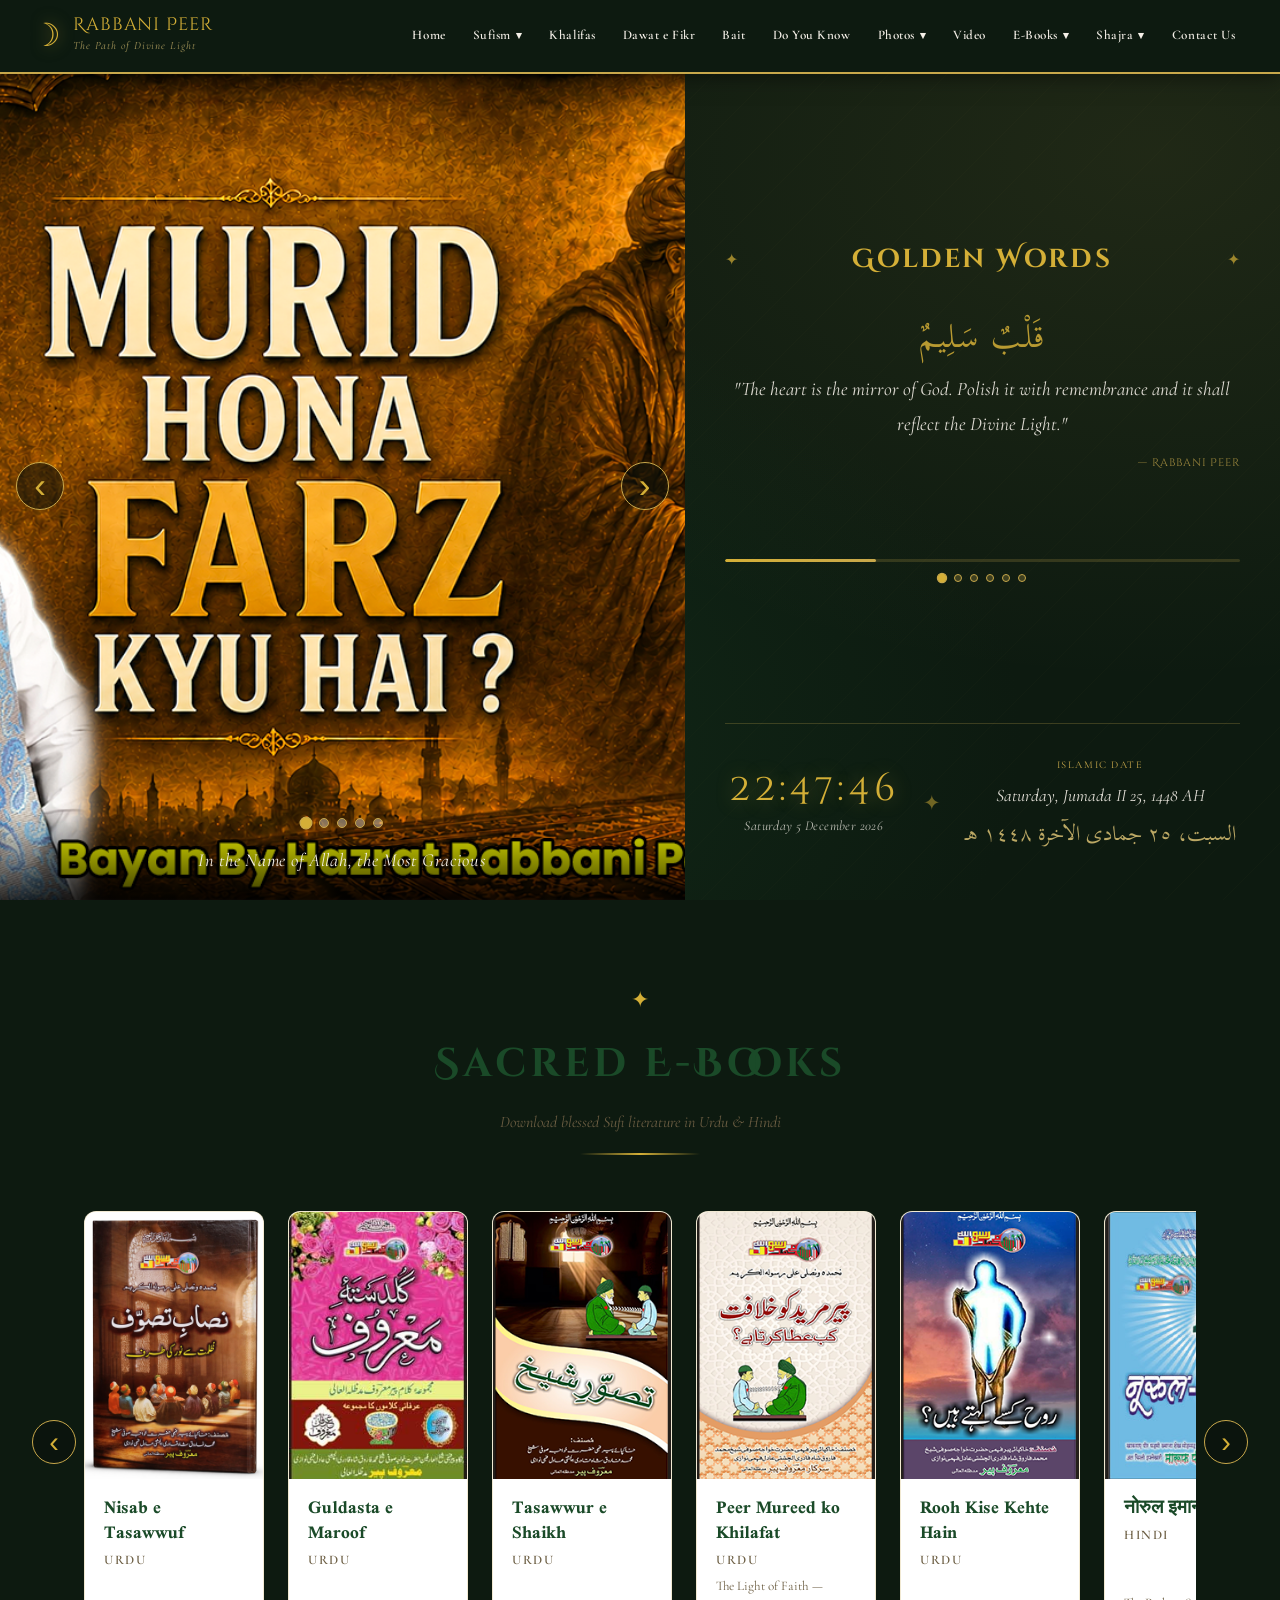
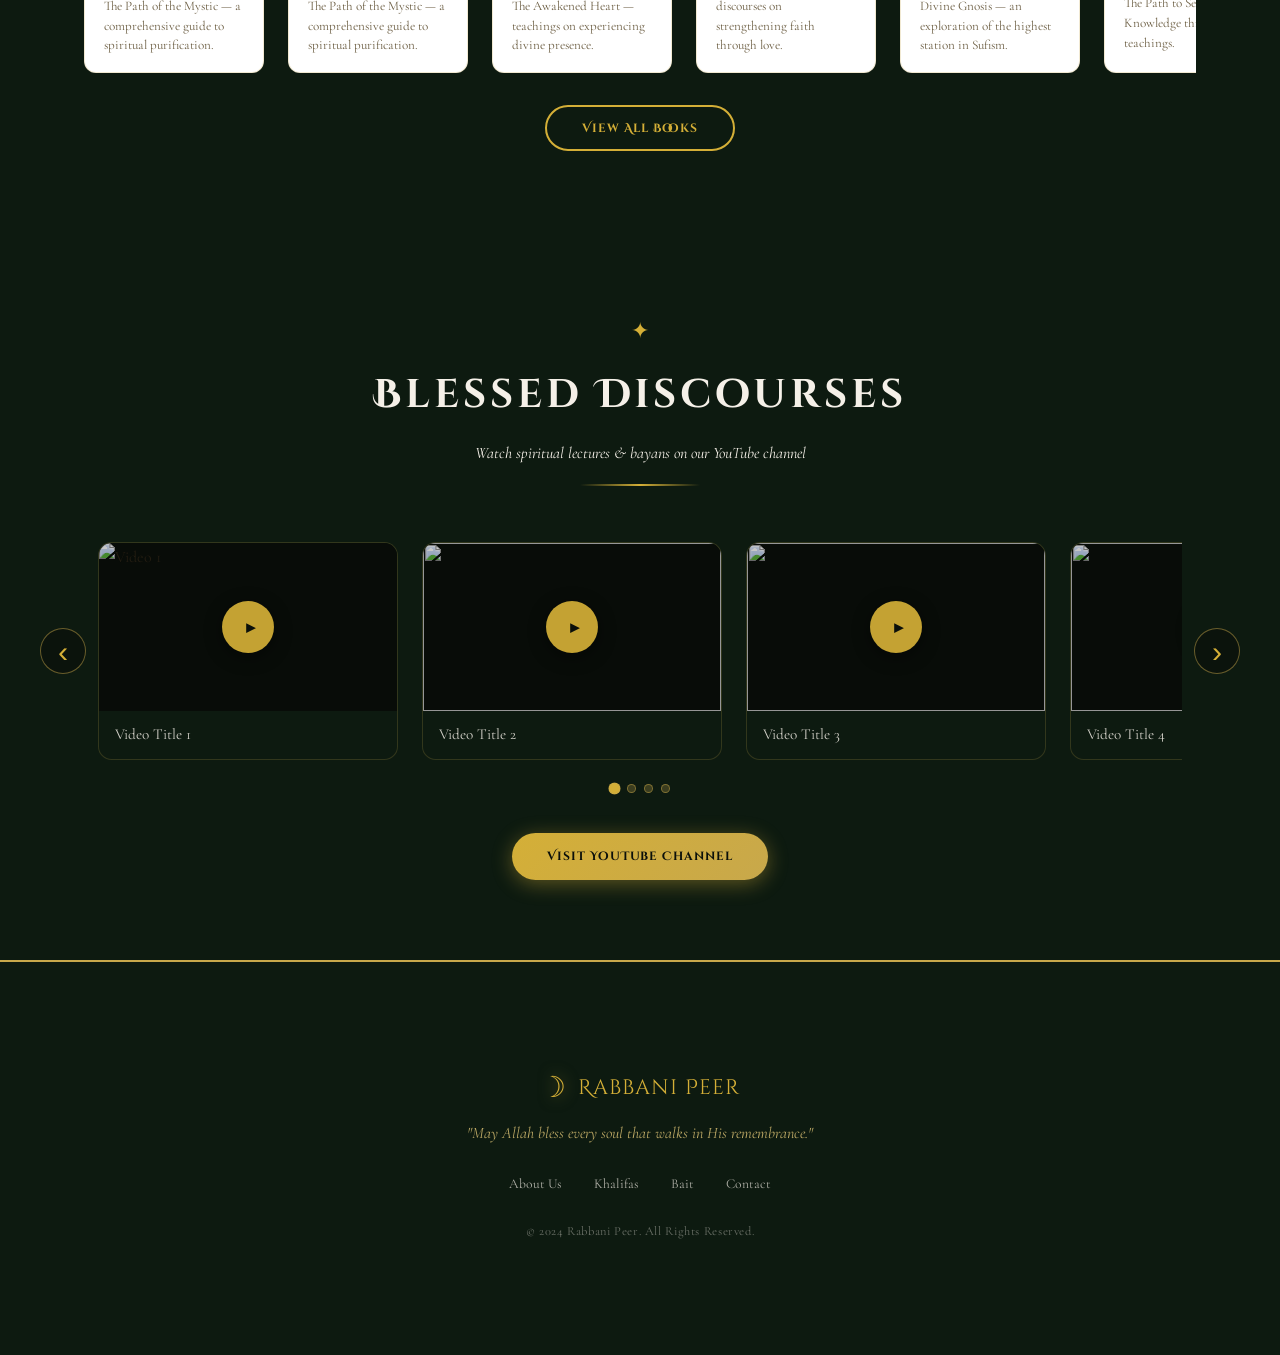
==== index.html @ dcf4b78a "Initial commit" ====
<!DOCTYPE html>
<html lang="en" dir="ltr">
<head>
  <meta charset="UTF-8" />
  <meta name="viewport" content="width=device-width, initial-scale=1.0" />
  <meta name="description" content="Rabbani Peer – A sacred digital space dedicated to Sufism, spiritual wisdom, and the teachings of Islamic mysticism." />
  <meta name="keywords" content="Sufism, Rabbani Peer, Tasawwuf, Islamic mysticism, Sufi, spiritual, Qadariya, Chistiya" />
  <meta property="og:title" content="Rabbani Peer – The Path of Divine Light" />
  <meta property="og:description" content="Discover the teachings of Sufism, Tasawwuf, and spiritual wisdom." />
  <title>Rabbani Peer – The Path of Divine Light</title>
  <link rel="preconnect" href="https://fonts.googleapis.com" />
  <link href="https://fonts.googleapis.com/css2?family=Cinzel+Decorative:wght@400;700&family=Scheherazade+New:wght@400;600;700&family=Cormorant+Garamond:ital,wght@0,300;0,400;0,600;1,300;1,400&display=swap" rel="stylesheet" />
  <link rel="stylesheet" href="style.css" />
</head>
<body>

<!-- ===== HEADER ===== -->
<header id="site-header">
  <div class="header-inner">
    <div class="logo-wrap">
      <div class="logo-emblem">☽</div>
      <div class="logo-text">
        <span class="logo-title">Rabbani Peer</span>
        <span class="logo-sub">The Path of Divine Light</span>
      </div>
    </div>
    <button class="hamburger" id="hamburger" aria-label="Toggle menu">
      <span></span><span></span><span></span>
    </button>
    <nav id="main-nav">
      <ul class="nav-list">
        <li><a href="#" class="nav-link" onclick="showPage('home')">Home</a></li>
        <li class="has-sub">
          
          <a href="#" class="nav-link" onclick="return false;">Sufism <span class="arrow">▾</span></a>
          <ul class="sub-menu">
            <li><a href="#" onclick="showPage('about-us')">About Us</a></li>
            <li><a href="#" onclick="showPage('tasawwuf')">Tasawwuf</a></li>
            <li><a href="#" onclick="showPage('golden-words')">Golden Words</a></li>
          </ul>
        </li>

        <li><a href="#" class="nav-link" onclick="showPage('khalifas')">Khalifas</a></li>
        <li><a href="#" class="nav-link" onclick="showPage('dawat-e-fikr')">Dawat e Fikr</a></li>
        <li><a href="#" class="nav-link" onclick="showPage('bait')">Bait</a></li>
        <li><a href="#" class="nav-link" onclick="showPage('do-you-know')">Do You Know</a></li>

        <li class="has-sub">
          <a href="#" class="nav-link" onclick="return false;">Photos <span class="arrow">▾</span></a>
          <ul class="sub-menu">
            <li><a href="#" onclick="showPage('photos-fehmi')">Fehmi Peer</a></li>
            <li><a href="#" onclick="showPage('photos-maroof')">Maroof Peer</a></li>
            <li><a href="#" onclick="showPage('photos-rabbani')">Rabbani Peer</a></li>
          </ul>
        </li>

        <li><a href="#" class="nav-link" onclick="showPage('video')">Video</a></li>

        <li class="has-sub">
          <a href="#" class="nav-link" onclick="return false;">E-Books <span class="arrow">▾</span></a>
          <ul class="sub-menu">
            <li><a href="#" onclick="showPage('ebooks-urdu')">Urdu</a></li>
            <li><a href="#" onclick="showPage('ebooks-hindi')">Hindi</a></li>
          </ul>
        </li>

        <li class="has-sub">
          <a href="#" class="nav-link" onclick="return false;">Shajra <span class="arrow">▾</span></a>
          <ul class="sub-menu">
            <li><a href="#" onclick="showPage('shajra-qadariya')">Qadariya</a></li>
            <li><a href="#" onclick="showPage('shajra-chistiya')">Chistiya</a></li>
          </ul>
        </li>

        <li><a href="#" class="nav-link" onclick="showPage('contact')">Contact Us</a></li>
      </ul>
    </nav>
  </div>
</header>

<!-- ===== PAGES CONTAINER ===== -->
<main id="pages-wrap">

  <!-- ═══════════════════════════════════════
       HOME – REDESIGNED LANDING PAGE
  ═══════════════════════════════════════ -->
  <section id="page-home" class="page active">

    <!-- ── SECTION 1 : IMAGE CAROUSEL  +  GOLDEN WORDS + CLOCK ── -->
    <div class="home-hero-section">

      <!-- LEFT : Image Carousel -->
      <div class="hero-carousel-wrap">
        <div class="hero-carousel" id="heroCarousel">

        <div class="hc-slide active">
          <div class="hc-img-ph" style="background-image: url('murid-banna.png');">
            <div class="hc-caption">In the Name of Allah, the Most Gracious</div>
          </div>
        </div>

          <div class="hc-slide">
          <div class="hc-img-ph" style="background-image: url('slide2.jpg');">
            <div class="hc-caption">The Path of Tasawwuf Illuminated</div>
          </div>
        </div>

        <div class="hc-slide">
          <div class="hc-img-ph" style="background-image: url('slide3.jpg');">
            <div class="hc-caption">Where the Hearts Find Peace</div>
          </div>
        </div>

        <div class="hc-slide">
          <div class="hc-img-ph" style="background-image: url('slide4.jpg');">
            <div class="hc-caption">Remembrance — The Nourishment of the Soul</div>
          </div>
        </div>

        <div class="hc-slide">
          <div class="hc-img-ph" style="background-image: url('slide5.jpg');">
            <div class="hc-caption">Carrying the Light of the Silsila</div>
          </div>
        </div>
        </div><!-- /hero-carousel -->

        <!-- Arrows -->
        <button class="hc-arrow hc-prev" onclick="moveCarousel('heroCarousel',-1)" aria-label="Previous">&#8249;</button>
        <button class="hc-arrow hc-next" onclick="moveCarousel('heroCarousel',1)"  aria-label="Next">&#8250;</button>

        <!-- Dots -->
        <div class="hc-dots" id="heroDots">
          <span class="hc-dot active" onclick="goCarousel('heroCarousel',0)"></span>
          <span class="hc-dot" onclick="goCarousel('heroCarousel',1)"></span>
          <span class="hc-dot" onclick="goCarousel('heroCarousel',2)"></span>
          <span class="hc-dot" onclick="goCarousel('heroCarousel',3)"></span>
          <span class="hc-dot" onclick="goCarousel('heroCarousel',4)"></span>
        </div>
      </div><!-- /hero-carousel-wrap -->

      <!-- RIGHT : Golden Words + Clock -->
      <div class="hero-right-panel">

        <!-- Golden Words Rotator -->
        <div class="golden-words-panel">
          <div class="gw-header">
            <span class="gw-star">✦</span>
            <h2 class="gw-title">Golden Words</h2>
            <span class="gw-star">✦</span>
          </div>
          <div class="gw-rotator" id="gwRotator">
            <div class="gw-quote active">
              <p class="gw-arabic">قَلْبٌ سَلِيمٌ</p>
              <p class="gw-text">"The heart is the mirror of God. Polish it with remembrance and it shall reflect the Divine Light."</p>
              <span class="gw-attr">— Rabbani Peer</span>
            </div>
            <div class="gw-quote">
              <p class="gw-arabic">مَنْ عَرَفَ نَفْسَهُ</p>
              <p class="gw-text">"Whoever knows himself truly, knows his Lord. The journey within is the greatest journey of all."</p>
              <span class="gw-attr">— Sufi Wisdom</span>
            </div>
            <div class="gw-quote">
              <p class="gw-arabic">اَللهُ نُورُ السَّمٰوَاتِ</p>
              <p class="gw-text">"Die before you die — and discover that there was never any death. The soul is eternal in its beloved."</p>
              <span class="gw-attr">— Tasawwuf Teaching</span>
            </div>
            <div class="gw-quote">
              <p class="gw-arabic">ذِكْرُ اللهِ</p>
              <p class="gw-text">"Dhikr is not merely the movement of the tongue. It is the trembling of the heart in divine awe."</p>
              <span class="gw-attr">— Rabbani Peer</span>
            </div>
            <div class="gw-quote">
              <p class="gw-arabic">اَلْمَحَبَّةُ</p>
              <p class="gw-text">"Love is the foundation of Sufism. When love enters the heart, nothing remains but the Beloved."</p>
              <span class="gw-attr">— Sufi Wisdom</span>
            </div>
            <div class="gw-quote">
              <p class="gw-arabic">صِدْقُ الطَّرِيق</p>
              <p class="gw-text">"Walk the path with sincerity, for sincerity is the lamp that lights every step of the spiritual journey."</p>
              <span class="gw-attr">— Khalifa Teaching</span>
            </div>
          </div>
          <!-- Progress bar -->
          <div class="gw-progress-bar"><div class="gw-progress-fill" id="gwProgressFill"></div></div>
          <!-- Navigation dots -->
          <div class="gw-dots" id="gwDots">
            <span class="gw-dot active"></span>
            <span class="gw-dot"></span>
            <span class="gw-dot"></span>
            <span class="gw-dot"></span>
            <span class="gw-dot"></span>
            <span class="gw-dot"></span>
          </div>
        </div><!-- /golden-words-panel -->

        <!-- Real-Time Clock -->
        <div class="home-clock-panel">
          <div class="clock-english">
            <div class="clock-time" id="clockTime">00:00:00</div>
            <div class="clock-date" id="clockDateEn">—</div>
          </div>
          <div class="clock-divider">✦</div>
          <div class="clock-islamic">
            <div class="clock-hijri-label">Islamic Date</div>
            <div class="clock-hijri" id="clockHijri">—</div>
            <div class="clock-hijri-ar" id="clockHijriAr">—</div>
          </div>
        </div>

      </div><!-- /hero-right-panel -->
    </div><!-- /home-hero-section -->

    <!-- ── SECTION 2 : BOOKS CAROUSEL ── -->
    <div class="home-section books-section">
      <div class="home-section-header">
        <div class="hs-ornament">✦</div>
        <h2 class="hs-title">Sacred E-Books</h2>
        <p class="hs-sub">Download blessed Sufi literature in Urdu &amp; Hindi</p>
      </div>
      <div class="book-carousel-wrap">
        <button class="bc-arrow bc-prev" onclick="shiftBooks(-1)" aria-label="Previous books">&#8249;</button>
        <div class="book-track-outer">
          <div class="book-track" id="bookTrack">

            <!-- Book 1 -->

            <div class="book-card">
  <div class="book-cover">
    <img src="font.jpg" alt="Nisab e Tasawwuf" style="width:100%; height:100%; object-fit:cover; display:block;">
  </div>
  <div class="book-info">
    <h4>Nisab e Tasawwuf</h4>
    <p class="bc-lang">Urdu</p>
    <p>The Path of the Mystic — a comprehensive guide to spiritual purification.</p>
    
  </div>
</div>

      <!-- Guldasta e maroof -->

 <div class="book-card">
  <div class="book-cover">
    <img src="guldastaemaroof.jpg" alt="Nisab e Tasawwuf" style="width:100%; height:100%; object-fit:cover; display:block;">
  </div>
  <div class="book-info">
    <h4>Guldasta e Maroof</h4>
    <p class="bc-lang">Urdu</p>
    <p>The Path of the Mystic — a comprehensive guide to spiritual purification.</p>
    
  </div>
</div>

          <!-- Book 2 -->

            <div class="book-card">
  <div class="book-cover">
    <img src="Tasawwure Shaikh.png" alt="دلِ آگاہ" style="width:100%; height:100%; object-fit:cover; display:block;">
  </div>
  <div class="book-info">
    <h4>Tasawwur e Shaikh</h4>
    <p class="bc-lang">Urdu</p>
    <p>The Awakened Heart — teachings on experiencing divine presence.</p>
    
              </div>
            </div>

           <!-- Book 3 -->

            <div class="book-card">
  <div class="book-cover">
    <img src="Peer Mureed ko khilafat.png" alt="نورِ ایمان" style="width:100%; height:100%; object-fit:cover; display:block;">
  </div>
  <div class="book-info">
    <h4>Peer Mureed ko Khilafat</h4>
    <p class="bc-lang">Urdu</p>
    <p>The Light of Faith — discourses on strengthening faith through love.</p>
    
              </div>
            </div>

           <!-- Book 4 -->

            <div class="book-card">
  <div class="book-cover">
    <img src="Rooh Kise Kehte hain.png" alt="معرفتِ الٰہی" style="width:100%; height:100%; object-fit:cover; display:block;">
  </div>
  <div class="book-info">
    <h4>Rooh Kise Kehte Hain</h4>
    <p class="bc-lang">Urdu</p>
    <p>Divine Gnosis — an exploration of the highest station in Sufism.</p>
    
              </div>
            </div>

           <!-- Book 5 -->

            <div class="book-card">
  <div class="book-cover">
    <img src="hindi_noorul_imaan.jpg" alt="आत्मज्ञान की राह" style="width:100%; height:100%; object-fit:cover; display:block;">
  </div>
  <div class="book-info">
    <h4>नोरुल इमान</h4>
    <p class="bc-lang">Hindi</p>
    <p>The Path to Self-Knowledge through Sufi teachings.</p>
    
              </div>
            </div>

           <!-- Book 6 -->

            <div class="book-card">
  <div class="book-cover">
    <img src="hindi_lo_ujale_laut_aaye.jpg" alt="दिव्य प्रेम का सागर" style="width:100%; height:100%; object-fit:cover; display:block;">
  </div>
  <div class="book-info">
    <h4>लो उजले लौट आए</h4>
    <p class="bc-lang">Hindi</p>
    <p>Ocean of Divine Love — the mystical concept of love in Sufism.</p>
    
              </div>
            </div>

           <!-- Book 7 -->

            <div class="book-card">
  <div class="book-cover">
    <img src="enlightment_in_life.jpg" alt="रूहानी सफर" style="width:100%; height:100%; object-fit:cover; display:block;">
  </div>
  <div class="book-info">
    <h4>Enlightment in Life</h4>
    <p class="bc-lang">English</p>
    <p>The Spiritual Journey — a companion for the inward path.</p>
    
              </div>
            </div>



          </div><!-- /book-track -->
        </div><!-- /book-track-outer -->
        <button class="bc-arrow bc-next" onclick="shiftBooks(1)" aria-label="Next books">&#8250;</button>
      </div>
      <div style="text-align:center;margin-top:2rem;">
        <button onclick="showPage('ebooks-urdu')" class="btn-outline">View All Books</button>
      </div>
    </div><!-- /books-section -->

    <!-- ── SECTION 3 : VIDEO CAROUSEL ── -->
    <div class="home-section video-section">
      <div class="home-section-header">
        <div class="hs-ornament">✦</div>
        <h2 class="hs-title">Blessed Discourses</h2>
        <p class="hs-sub">Watch spiritual lectures &amp; bayans on our YouTube channel</p>
      </div>

      <div class="vc-outer">
        <button class="vc-arrow vc-prev" id="vcPrev" aria-label="Previous">&#8249;</button>

        <div class="vc-window" id="vcWindow">
          <div class="vc-track" id="vcTrack">

            <!-- CARD 1 — replace VIDEO_ID_1 with real YouTube video ID -->
            <div class="vc-card" onclick="openVidPopup('oT1vrvStLz0')">
              <div class="vc-thumb">
                <img src="https://img.youtube.com/vi/oT1vrvStLz0/hqdefault.jpg" alt="Video 1" />
                <div class="vc-play"><span>▶</span></div>
              </div>
              <div class="vc-info"><p>Video Title 1</p></div>
            </div>

            <!-- CARD 2 -->
            <div class="vc-card" onclick="openVidPopup('ydhbw_LNmts')">
              <div class="vc-thumb">
                <img src="https://img.youtube.com/vi/ydhbw_LNmts/hqdefault.jpg" alt="" />
                <div class="vc-play"><span>▶</span></div>
              </div>
              <div class="vc-info"><p>Video Title 2</p></div>
            </div>

            <!-- CARD 3 -->
            <div class="vc-card" onclick="openVidPopup('5qe4_L_Ngvw')">
              <div class="vc-thumb">
                <img src="https://img.youtube.com/vi/5qe4_L_Ngvw/hqdefault.jpg" alt="" />
                <div class="vc-play"><span>▶</span></div>
              </div>
              <div class="vc-info"><p>Video Title 3</p></div>
            </div>

            <!-- CARD 4 -->
            <div class="vc-card" onclick="openVidPopup('R2s_AxVr4K8')">
              <div class="vc-thumb">
                <img src="https://img.youtube.com/vi/R2s_AxVr4K8/hqdefault.jpg" alt="" />
                <div class="vc-play"><span>▶</span></div>
              </div>
              <div class="vc-info"><p>Video Title 4</p></div>
            </div>

            

          </div><!-- /vc-track -->
        </div><!-- /vc-window -->

        <button class="vc-arrow vc-next" id="vcNext" aria-label="Next">&#8250;</button>
      </div><!-- /vc-outer -->

      <!-- dots -->
      <div class="vc-dots" id="vcDots"></div>

      <!-- POPUP PLAYER -->
      <div class="vc-popup" id="vcPopup">
        <div class="vc-popup-box">
          <button class="vc-popup-close" id="vcClose">✕</button>
          <div class="vc-popup-frame">
            <iframe id="vcFrame" src="" frameborder="0"
              allow="accelerometer; autoplay; clipboard-write; encrypted-media; gyroscope; picture-in-picture"
              allowfullscreen></iframe>
          </div>
        </div>
      </div>

      <div style="text-align:center;margin-top:2.5rem;">
        <a href="https://www.youtube.com/@sufipeerrabbani" target="_blank" class="btn-primary">Visit YouTube Channel</a>
      </div>
    </div><!-- /video-section -->

  </section><!-- /page-home -->

  <!-- ABOUT US -->
  <section id="page-about-us" class="page">
    <div class="page-hero"><h2 class="page-hero-title">About Us</h2></div>
    <div class="split-layout container">
      <div class="split-img">
        <div class="img-placeholder">
          <div class="img-ph-inner">
            <span class="img-ph-icon">🌙</span>
            <p>Photo Placeholder</p>
          </div>
        </div>
      </div>
      <div class="split-text">
        <h3 class="section-title">Our Spiritual Journey</h3>
        <div class="ornament">✦ ✦ ✦</div>
        <p>Lorem ipsum dolor sit amet, consectetur adipiscing elit. Sed do eiusmod tempor incididunt ut labore et dolore magna aliqua. Ut enim ad minim veniam, quis nostrud exercitation ullamco laboris nisi ut aliquip ex ea commodo consequat.</p>
        <p>Duis aute irure dolor in reprehenderit in voluptate velit esse cillum dolore eu fugiat nulla pariatur. Excepteur sint occaecat cupidatat non proident, sunt in culpa qui officia deserunt mollit anim id est laborum.</p>
        <p>Sed ut perspiciatis unde omnis iste natus error sit voluptatem accusantium doloremque laudantium, totam rem aperiam, eaque ipsa quae ab illo inventore veritatis et quasi architecto beatae vitae dicta sunt explicabo.</p>
        <p>Nemo enim ipsam voluptatem quia voluptas sit aspernatur aut odit aut fugit, sed quia consequuntur magni dolores eos qui ratione voluptatem sequi nesciunt. Neque porro quisquam est, qui dolorem ipsum quia dolor sit amet.</p>
        <p>At vero eos et accusamus et iusto odio dignissimos ducimus qui blanditiis praesentium voluptatum deleniti atque corrupti quos dolores et quas molestias excepturi sint occaecati cupiditate non provident.</p>
        <p>Similique sunt in culpa qui officia deserunt mollitia animi, id est laborum et dolorum fuga. Et harum quidem rerum facilis est et expedita distinctio. Nam libero tempore, cum soluta nobis est eligendi optio cumque.</p>
        <p>Temporibus autem quibusdam et aut officiis debitis aut rerum necessitatibus saepe eveniet ut et voluptates repudiandae sint et molestiae non recusandae. Itaque earum rerum hic tenetur a sapiente delectus.</p>
      </div>
    </div>
  </section>

  <!-- TASAWWUF -->
  <section id="page-tasawwuf" class="page">
    <div class="page-hero"><h2 class="page-hero-title">Tasawwuf</h2></div>
    <div class="split-layout container">
      <div class="split-img">
        <div class="img-placeholder">
          <div class="img-ph-inner">
            <span class="img-ph-icon">☆</span>
            <p>Photo Placeholder</p>
          </div>
        </div>
      </div>
      <div class="split-text">
        <h3 class="section-title">The Inner Dimension of Islam</h3>
        <div class="ornament">✦ ✦ ✦</div>
        <p>Lorem ipsum dolor sit amet, consectetur adipiscing elit. Tasawwuf, also known as Islamic mysticism or Sufism, is the inner, mystical dimension of Islam. A practitioner of this tradition is generally known as a Sufi.</p>
        <p>Duis aute irure dolor in reprehenderit in voluptate velit esse cillum dolore eu fugiat nulla pariatur. Excepteur sint occaecat cupidatat non proident, sunt in culpa qui officia deserunt mollit anim id est laborum.</p>
        <p>Sed ut perspiciatis unde omnis iste natus error sit voluptatem accusantium doloremque laudantium, totam rem aperiam, eaque ipsa quae ab illo inventore veritatis et quasi architecto beatae vitae dicta sunt explicabo.</p>
        <p>Nemo enim ipsam voluptatem quia voluptas sit aspernatur aut odit aut fugit, sed quia consequuntur magni dolores eos qui ratione voluptatem sequi nesciunt.</p>
        <p>At vero eos et accusamus et iusto odio dignissimos ducimus qui blanditiis praesentium voluptatum deleniti atque corrupti quos dolores et quas molestias excepturi sint occaecati cupiditate non provident.</p>
        <p>Similique sunt in culpa qui officia deserunt mollitia animi, id est laborum et dolorum fuga. Et harum quidem rerum facilis est et expedita distinctio.</p>
      </div>
    </div>
  </section>

  <!-- GOLDEN WORDS -->
  <section id="page-golden-words" class="page">
    <div class="page-hero"><h2 class="page-hero-title">Golden Words</h2></div>
    <div class="split-layout container">
      <div class="split-img">
        <div class="img-placeholder">
          <div class="img-ph-inner">
            <span class="img-ph-icon">✦</span>
            <p>Photo Placeholder</p>
          </div>
        </div>
      </div>
      <div class="split-text">
        <h3 class="section-title">Timeless Wisdom of the Masters</h3>
        <div class="ornament">✦ ✦ ✦</div>
        <blockquote class="golden-quote">"The heart is the mirror of God. Polish it with remembrance."</blockquote>
        <p>Lorem ipsum dolor sit amet, consectetur adipiscing elit. Sed do eiusmod tempor incididunt ut labore et dolore magna aliqua. Ut enim ad minim veniam, quis nostrud exercitation ullamco laboris nisi ut aliquip.</p>
        <blockquote class="golden-quote">"Whoever knows himself knows his Lord."</blockquote>
        <p>Duis aute irure dolor in reprehenderit in voluptate velit esse cillum dolore eu fugiat nulla pariatur. Excepteur sint occaecat cupidatat non proident, sunt in culpa qui officia deserunt mollit anim id est laborum.</p>
        <blockquote class="golden-quote">"Die before you die, and find that there is no death."</blockquote>
        <p>Sed ut perspiciatis unde omnis iste natus error sit voluptatem accusantium doloremque laudantium, totam rem aperiam, eaque ipsa quae ab illo inventore veritatis et quasi architecto beatae vitae.</p>
        <p>Nemo enim ipsam voluptatem quia voluptas sit aspernatur aut odit aut fugit, sed quia consequuntur magni dolores eos qui ratione voluptatem sequi nesciunt. Neque porro quisquam est qui dolorem ipsum.</p>
      </div>
    </div>
  </section>

  <!-- KHALIFAS -->
  <section id="page-khalifas" class="page">
    <div class="page-hero"><h2 class="page-hero-title">Khalifas</h2></div>
    <div class="container">
      <p class="page-intro">The appointed successors (Khalifas) who carry the blessed light of the silsila, continuing the sacred chain of spiritual transmission.</p>

      <div class="khalifa-entry split-layout">
        <div class="split-img">
          <div class="img-placeholder"><div class="img-ph-inner"><span class="img-ph-icon">⚘</span><p>Khalifa Photo</p></div></div>
        </div>
        <div class="split-text">
          <div class="khalifa-number">1</div>
          <h3 class="khalifa-name">Sheikh Abdul Kareem</h3>
          <div class="ornament">✦ ✦ ✦</div>
          <p>Lorem ipsum dolor sit amet, consectetur adipiscing elit. Sed do eiusmod tempor incididunt ut labore et dolore magna aliqua. Ut enim ad minim veniam, quis nostrud exercitation ullamco laboris nisi ut aliquip ex ea commodo consequat duis aute irure dolor.</p>
          <p>Duis aute irure dolor in reprehenderit in voluptate velit esse cillum dolore eu fugiat nulla pariatur. Excepteur sint occaecat cupidatat non proident, sunt in culpa qui officia deserunt mollit anim id est laborum.</p>
        </div>
      </div>

      <div class="khalifa-entry split-layout">
        <div class="split-img">
          <div class="img-placeholder"><div class="img-ph-inner"><span class="img-ph-icon">⚘</span><p>Khalifa Photo</p></div></div>
        </div>
        <div class="split-text">
          <div class="khalifa-number">2</div>
          <h3 class="khalifa-name">Sheikh Muhammad Yusuf</h3>
          <div class="ornament">✦ ✦ ✦</div>
          <p>Lorem ipsum dolor sit amet, consectetur adipiscing elit. Sed do eiusmod tempor incididunt ut labore et dolore magna aliqua. Ut enim ad minim veniam, quis nostrud exercitation ullamco laboris nisi ut aliquip ex ea commodo consequat.</p>
          <p>Duis aute irure dolor in reprehenderit in voluptate velit esse cillum dolore eu fugiat nulla pariatur. Excepteur sint occaecat cupidatat non proident, sunt in culpa qui officia deserunt mollit anim id est laborum.</p>
        </div>
      </div>

      <div class="khalifa-entry split-layout">
        <div class="split-img">
          <div class="img-placeholder"><div class="img-ph-inner"><span class="img-ph-icon">⚘</span><p>Khalifa Photo</p></div></div>
        </div>
        <div class="split-text">
          <div class="khalifa-number">3</div>
          <h3 class="khalifa-name">Sheikh Hafiz Ibrahim</h3>
          <div class="ornament">✦ ✦ ✦</div>
          <p>Lorem ipsum dolor sit amet, consectetur adipiscing elit. Sed do eiusmod tempor incididunt ut labore et dolore magna aliqua. Ut enim ad minim veniam, quis nostrud exercitation ullamco laboris nisi ut aliquip ex ea commodo consequat.</p>
          <p>Duis aute irure dolor in reprehenderit in voluptate velit esse cillum dolore eu fugiat nulla pariatur. Excepteur sint occaecat cupidatat non proident.</p>
        </div>
      </div>
    </div>
  </section>

  <!-- DAWAT E FIKR -->
  <section id="page-dawat-e-fikr" class="page">
    <div class="page-hero"><h2 class="page-hero-title">Dawat e Fikr</h2></div>
    <div class="split-layout container">
      <div class="split-img">
        <div class="img-placeholder">
          <div class="img-ph-inner"><span class="img-ph-icon">🌿</span><p>Photo Placeholder</p></div>
        </div>
      </div>
      <div class="split-text">
        <h3 class="section-title">An Invitation to Contemplate</h3>
        <div class="ornament">✦ ✦ ✦</div>
        <p>Lorem ipsum dolor sit amet, consectetur adipiscing elit. Sed do eiusmod tempor incididunt ut labore et dolore magna aliqua. Ut enim ad minim veniam, quis nostrud exercitation ullamco laboris nisi ut aliquip ex ea commodo consequat.</p>
        <p>Duis aute irure dolor in reprehenderit in voluptate velit esse cillum dolore eu fugiat nulla pariatur. Excepteur sint occaecat cupidatat non proident, sunt in culpa qui officia deserunt mollit anim id est laborum.</p>
        <p>Sed ut perspiciatis unde omnis iste natus error sit voluptatem accusantium doloremque laudantium, totam rem aperiam, eaque ipsa quae ab illo inventore veritatis et quasi architecto beatae vitae dicta sunt explicabo.</p>
        <p>Nemo enim ipsam voluptatem quia voluptas sit aspernatur aut odit aut fugit, sed quia consequuntur magni dolores eos qui ratione voluptatem sequi nesciunt. Neque porro quisquam est, qui dolorem ipsum.</p>
        <p>At vero eos et accusamus et iusto odio dignissimos ducimus qui blanditiis praesentium voluptatum deleniti atque corrupti quos dolores et quas molestias excepturi sint occaecati cupiditate non provident.</p>
        <p>Similique sunt in culpa qui officia deserunt mollitia animi, id est laborum et dolorum fuga. Et harum quidem rerum facilis est et expedita distinctio. Nam libero tempore, cum soluta nobis est eligendi optio.</p>
      </div>
    </div>
  </section>

  <!-- BAIT -->
  <section id="page-bait" class="page">
    <div class="page-hero"><h2 class="page-hero-title">Bait</h2></div>
    <div class="container bait-container">
      <div class="bait-image-wrap">
        <div class="img-placeholder bait-img">
          <div class="img-ph-inner">
            <span class="img-ph-icon">🤲</span>
            <p>Bait Ceremony Image</p>
          </div>
        </div>
      </div>
      <div class="bait-cta-row">
        <a href="#" class="btn-primary bait-btn">Request for Bait</a>
        <a href="#" class="btn-outline bait-btn">Contact Sheikh</a>
        <a href="#" class="btn-gold bait-btn">Learn About Bait</a>
      </div>
      <div class="bait-text">
        <h3 class="section-title" style="text-align:center;">The Sacred Pledge</h3>
        <div class="ornament" style="text-align:center;">✦ ✦ ✦</div>
        <p>Lorem ipsum dolor sit amet, consectetur adipiscing elit. Sed do eiusmod tempor incididunt ut labore et dolore magna aliqua. Ut enim ad minim veniam, quis nostrud exercitation ullamco laboris nisi ut aliquip ex ea commodo consequat duis aute irure dolor in reprehenderit.</p>
        <p>Duis aute irure dolor in reprehenderit in voluptate velit esse cillum dolore eu fugiat nulla pariatur. Excepteur sint occaecat cupidatat non proident, sunt in culpa qui officia deserunt mollit anim id est laborum sed ut perspiciatis.</p>
        <p>Sed ut perspiciatis unde omnis iste natus error sit voluptatem accusantium doloremque laudantium, totam rem aperiam, eaque ipsa quae ab illo inventore veritatis et quasi architecto beatae vitae dicta sunt explicabo nemo.</p>
      </div>
    </div>
  </section>

  <!-- DO YOU KNOW -->
  <section id="page-do-you-know" class="page">
    <div class="page-hero"><h2 class="page-hero-title">Do You Know</h2></div>
    <div class="split-layout container">
      <div class="split-img">
        <div class="img-placeholder">
          <div class="img-ph-inner"><span class="img-ph-icon">❓</span><p>Photo Placeholder</p></div>
        </div>
      </div>
      <div class="split-text">
        <h3 class="section-title">Spiritual Q &amp; A</h3>
        <div class="ornament">✦ ✦ ✦</div>
        <div class="faq-list">
          <div class="faq-item">
            <button class="faq-q" onclick="toggleFaq(this)">
              <span>What is Tasawwuf and why is it important?</span>
              <span class="faq-arrow">▾</span>
            </button>
            <div class="faq-a">
              <p>Lorem ipsum dolor sit amet, consectetur adipiscing elit. Sed do eiusmod tempor incididunt ut labore et dolore magna aliqua. Ut enim ad minim veniam, quis nostrud exercitation ullamco laboris nisi ut aliquip ex ea commodo consequat.</p>
            </div>
          </div>
          <div class="faq-item">
            <button class="faq-q" onclick="toggleFaq(this)">
              <span>What is the meaning of Bait in Sufism?</span>
              <span class="faq-arrow">▾</span>
            </button>
            <div class="faq-a">
              <p>Duis aute irure dolor in reprehenderit in voluptate velit esse cillum dolore eu fugiat nulla pariatur. Excepteur sint occaecat cupidatat non proident, sunt in culpa qui officia deserunt mollit anim id est laborum.</p>
            </div>
          </div>
          <div class="faq-item">
            <button class="faq-q" onclick="toggleFaq(this)">
              <span>Who are the Khalifas and what is their role?</span>
              <span class="faq-arrow">▾</span>
            </button>
            <div class="faq-a">
              <p>Sed ut perspiciatis unde omnis iste natus error sit voluptatem accusantium doloremque laudantium, totam rem aperiam, eaque ipsa quae ab illo inventore veritatis et quasi architecto beatae vitae.</p>
            </div>
          </div>
          <div class="faq-item">
            <button class="faq-q" onclick="toggleFaq(this)">
              <span>What is the difference between Qadariya and Chistiya?</span>
              <span class="faq-arrow">▾</span>
            </button>
            <div class="faq-a">
              <p>Nemo enim ipsam voluptatem quia voluptas sit aspernatur aut odit aut fugit, sed quia consequuntur magni dolores eos qui ratione voluptatem sequi nesciunt. Neque porro quisquam est, qui dolorem ipsum.</p>
            </div>
          </div>
          <div class="faq-item">
            <button class="faq-q" onclick="toggleFaq(this)">
              <span>How does one begin the journey of Sufism?</span>
              <span class="faq-arrow">▾</span>
            </button>
            <div class="faq-a">
              <p>At vero eos et accusamus et iusto odio dignissimos ducimus qui blanditiis praesentium voluptatum deleniti atque corrupti quos dolores et quas molestias excepturi sint occaecati cupiditate non provident.</p>
            </div>
          </div>
          <div class="faq-item">
            <button class="faq-q" onclick="toggleFaq(this)">
              <span>What is Dhikr and how is it practiced?</span>
              <span class="faq-arrow">▾</span>
            </button>
            <div class="faq-a">
              <p>Similique sunt in culpa qui officia deserunt mollitia animi, id est laborum et dolorum fuga. Et harum quidem rerum facilis est et expedita distinctio. Nam libero tempore, cum soluta nobis est eligendi optio.</p>
            </div>
          </div>
        </div>
      </div>
    </div>
  </section>

  <!-- PHOTOS - FEHMI -->
  <section id="page-photos-fehmi" class="page">
    <div class="page-hero"><h2 class="page-hero-title">Fehmi Peer</h2></div>
    <div class="container">
      <p class="page-intro">A blessed collection of photographs of Hazrat Fehmi Peer.</p>
      <div class="photo-gallery">
        <div class="gallery-item"><div class="gallery-ph"><span>🌙</span></div></div>
        <div class="gallery-item"><div class="gallery-ph"><span>🌙</span></div></div>
        <div class="gallery-item"><div class="gallery-ph"><span>🌙</span></div></div>
        <div class="gallery-item"><div class="gallery-ph"><span>🌙</span></div></div>
        <div class="gallery-item"><div class="gallery-ph"><span>🌙</span></div></div>
        <div class="gallery-item"><div class="gallery-ph"><span>🌙</span></div></div>
        <div class="gallery-item"><div class="gallery-ph"><span>🌙</span></div></div>
        <div class="gallery-item"><div class="gallery-ph"><span>🌙</span></div></div>
        <div class="gallery-item"><div class="gallery-ph"><span>🌙</span></div></div>
      </div>
    </div>
  </section>

  <!-- PHOTOS - MAROOF -->
  <section id="page-photos-maroof" class="page">
    <div class="page-hero"><h2 class="page-hero-title">Maroof Peer</h2></div>
    <div class="container">
      <p class="page-intro">A blessed collection of photographs of Hazrat Maroof Peer.</p>
      <div class="photo-gallery">
        <div class="gallery-item"><div class="gallery-ph"><span>☆</span></div></div>
        <div class="gallery-item"><div class="gallery-ph"><span>☆</span></div></div>
        <div class="gallery-item"><div class="gallery-ph"><span>☆</span></div></div>
        <div class="gallery-item"><div class="gallery-ph"><span>☆</span></div></div>
        <div class="gallery-item"><div class="gallery-ph"><span>☆</span></div></div>
        <div class="gallery-item"><div class="gallery-ph"><span>☆</span></div></div>
        <div class="gallery-item"><div class="gallery-ph"><span>☆</span></div></div>
        <div class="gallery-item"><div class="gallery-ph"><span>☆</span></div></div>
        <div class="gallery-item"><div class="gallery-ph"><span>☆</span></div></div>
      </div>
    </div>
  </section>

  <!-- PHOTOS - RABBANI -->
  <section id="page-photos-rabbani" class="page">
    <div class="page-hero"><h2 class="page-hero-title">Rabbani Peer</h2></div>
    <div class="container">
      <p class="page-intro">A blessed collection of photographs of Hazrat Rabbani Peer.</p>
      <div class="photo-gallery">
        <div class="gallery-item"><div class="gallery-ph"><span>✦</span></div></div>
        <div class="gallery-item"><div class="gallery-ph"><span>✦</span></div></div>
        <div class="gallery-item"><div class="gallery-ph"><span>✦</span></div></div>
        <div class="gallery-item"><div class="gallery-ph"><span>✦</span></div></div>
        <div class="gallery-item"><div class="gallery-ph"><span>✦</span></div></div>
        <div class="gallery-item"><div class="gallery-ph"><span>✦</span></div></div>
        <div class="gallery-item"><div class="gallery-ph"><span>✦</span></div></div>
        <div class="gallery-item"><div class="gallery-ph"><span>✦</span></div></div>
        <div class="gallery-item"><div class="gallery-ph"><span>✦</span></div></div>
      </div>
    </div>
  </section>

  <!-- VIDEO -->
  <section id="page-video" class="page">
    <div class="page-hero"><h2 class="page-hero-title">Video</h2></div>
    <div class="container">
      <p class="page-intro">Watch the blessed lectures, bayans, and spiritual discourses of Rabbani Peer on YouTube.</p>
      <div class="video-grid">
        <div class="video-card">
          <div class="video-thumb">
            <div class="yt-placeholder"><span class="yt-icon">▶</span></div>
          </div>
          <div class="video-info">
            <h4>Bayan – The Essence of Love in Sufism</h4>
            <p>A profound discourse on divine love and its role in the spiritual path.</p>
            <a href="https://www.youtube.com/@RabbaniPeer" target="_blank" class="btn-sm">Watch on YouTube</a>
          </div>
        </div>
        <div class="video-card">
          <div class="video-thumb">
            <div class="yt-placeholder"><span class="yt-icon">▶</span></div>
          </div>
          <div class="video-info">
            <h4>Silsila – The Chain of Spiritual Succession</h4>
            <p>Understanding the lineage of the blessed Sufi order.</p>
            <a href="https://www.youtube.com/@RabbaniPeer" target="_blank" class="btn-sm">Watch on YouTube</a>
          </div>
        </div>
        <div class="video-card">
          <div class="video-thumb">
            <div class="yt-placeholder"><span class="yt-icon">▶</span></div>
          </div>
          <div class="video-info">
            <h4>Dhikr – The Practice of Remembrance</h4>
            <p>How to purify the heart through constant remembrance of Allah.</p>
            <a href="https://www.youtube.com/@RabbaniPeer" target="_blank" class="btn-sm">Watch on YouTube</a>
          </div>
        </div>
        <div class="video-card">
          <div class="video-thumb">
            <div class="yt-placeholder"><span class="yt-icon">▶</span></div>
          </div>
          <div class="video-info">
            <h4>Muraqaba – Sufi Meditation Explained</h4>
            <p>An introduction to the spiritual practice of deep contemplation.</p>
            <a href="https://www.youtube.com/@RabbaniPeer" target="_blank" class="btn-sm">Watch on YouTube</a>
          </div>
        </div>
        <div class="video-card">
          <div class="video-thumb">
            <div class="yt-placeholder"><span class="yt-icon">▶</span></div>
          </div>
          <div class="video-info">
            <h4>Fana – Annihilation of the Self</h4>
            <p>The mystical concept of dissolving the ego in divine love.</p>
            <a href="https://www.youtube.com/@RabbaniPeer" target="_blank" class="btn-sm">Watch on YouTube</a>
          </div>
        </div>
        <div class="video-card">
          <div class="video-thumb">
            <div class="yt-placeholder"><span class="yt-icon">▶</span></div>
          </div>
          <div class="video-info">
            <h4>Tawbah – The Door of Repentance</h4>
            <p>Returning to Allah with sincerity and a purified heart.</p>
            <a href="https://www.youtube.com/@RabbaniPeer" target="_blank" class="btn-sm">Watch on YouTube</a>
          </div>
        </div>
      </div>
      <div style="text-align:center;margin-top:2.5rem;">
        <a href="https://www.youtube.com/@RabbaniPeer" target="_blank" class="btn-primary">Visit Our YouTube Channel</a>
      </div>
    </div>
  </section>

  <!-- EBOOKS URDU -->
  <section id="page-ebooks-urdu" class="page">
    <div class="page-hero"><h2 class="page-hero-title">E-Books – Urdu</h2></div>
    <div class="container">
      <p class="page-intro">Download our collection of blessed Sufi literature in Urdu.</p>
      <div class="ebook-list">
        <div class="ebook-item">
          <div class="ebook-cover"><div class="ebook-ph">📖</div></div>
          <div class="ebook-info">
            <h4>راہِ سلوک</h4>
            <p class="ebook-sub">Rah-e-Sulook – The Path of the Mystic</p>
            <p class="ebook-desc">A comprehensive guide to the Sufi path, covering the stages of spiritual purification and ascension.</p>
            <a href="#" class="btn-download">⬇ Download PDF</a>
          </div>
        </div>
        <div class="ebook-item">
          <div class="ebook-cover"><div class="ebook-ph">📖</div></div>
          <div class="ebook-info">
            <h4>دلِ آگاہ</h4>
            <p class="ebook-sub">Dil-e-Agah – The Awakened Heart</p>
            <p class="ebook-desc">Teachings on awakening the inner consciousness and experiencing the divine presence in everyday life.</p>
            <a href="#" class="btn-download">⬇ Download PDF</a>
          </div>
        </div>
        <div class="ebook-item">
          <div class="ebook-cover"><div class="ebook-ph">📖</div></div>
          <div class="ebook-info">
            <h4>نورِ ایمان</h4>
            <p class="ebook-sub">Noor-e-Iman – The Light of Faith</p>
            <p class="ebook-desc">Spiritual discourses on strengthening faith through love, contemplation, and righteous conduct.</p>
            <a href="#" class="btn-download">⬇ Download PDF</a>
          </div>
        </div>
        <div class="ebook-item">
          <div class="ebook-cover"><div class="ebook-ph">📖</div></div>
          <div class="ebook-info">
            <h4>معرفتِ الٰہی</h4>
            <p class="ebook-sub">Marifat-e-Ilahi – Divine Gnosis</p>
            <p class="ebook-desc">An exploration of the highest station in Sufism — knowing Allah through the purified heart.</p>
            <a href="#" class="btn-download">⬇ Download PDF</a>
          </div>
        </div>
      </div>
    </div>
  </section>

  <!-- EBOOKS HINDI -->
  <section id="page-ebooks-hindi" class="page">
    <div class="page-hero"><h2 class="page-hero-title">E-Books – Hindi</h2></div>
    <div class="container">
      <p class="page-intro">Download our collection of blessed Sufi literature in Hindi.</p>
      <div class="ebook-list">
        <div class="ebook-item">
          <div class="ebook-cover"><div class="ebook-ph">📚</div></div>
          <div class="ebook-info">
            <h4>आत्मज्ञान की राह</h4>
            <p class="ebook-sub">Aatmagyan ki Raah – The Path to Self-Knowledge</p>
            <p class="ebook-desc">A guide to understanding the self through Sufi teachings and Islamic mysticism.</p>
            <a href="#" class="btn-download">⬇ Download PDF</a>
          </div>
        </div>
        <div class="ebook-item">
          <div class="ebook-cover"><div class="ebook-ph">📚</div></div>
          <div class="ebook-info">
            <h4>दिव्य प्रेम का सागर</h4>
            <p class="ebook-sub">Divya Prem ka Sagar – Ocean of Divine Love</p>
            <p class="ebook-desc">Exploring the mystical concept of love in Sufism and how it transforms the human heart.</p>
            <a href="#" class="btn-download">⬇ Download PDF</a>
          </div>
        </div>
        <div class="ebook-item">
          <div class="ebook-cover"><div class="ebook-ph">📚</div></div>
          <div class="ebook-info">
            <h4>रूहानी सफर</h4>
            <p class="ebook-sub">Roohani Safar – The Spiritual Journey</p>
            <p class="ebook-desc">A step-by-step companion for those embarking on the inward journey toward divine proximity.</p>
            <a href="#" class="btn-download">⬇ Download PDF</a>
          </div>
        </div>
      </div>
    </div>
  </section>

  <!-- SHAJRA QADARIYA -->
  <section id="page-shajra-qadariya" class="page">
    <div class="page-hero"><h2 class="page-hero-title">Shajra – Qadariya</h2></div>
    <div class="split-layout container">
      <div class="split-img">
        <div class="img-placeholder">
          <div class="img-ph-inner"><span class="img-ph-icon">🌳</span><p>Shajra Image</p></div>
        </div>
      </div>
      <div class="split-text">
        <h3 class="section-title">The Qadariya Silsila</h3>
        <div class="ornament">✦ ✦ ✦</div>
        <p>The Qadariyya is one of the oldest and most widespread Sufi orders, tracing its origin back to the great Sheikh Abdul Qadir Gilani (may Allah sanctify his secret), the Sultan of Awliya.</p>
        <p>Lorem ipsum dolor sit amet, consectetur adipiscing elit. Sed do eiusmod tempor incididunt ut labore et dolore magna aliqua. Ut enim ad minim veniam, quis nostrud exercitation ullamco laboris nisi ut aliquip ex ea commodo consequat.</p>
        <p>Duis aute irure dolor in reprehenderit in voluptate velit esse cillum dolore eu fugiat nulla pariatur. Excepteur sint occaecat cupidatat non proident, sunt in culpa qui officia deserunt mollit anim id est laborum.</p>
        <p>Sed ut perspiciatis unde omnis iste natus error sit voluptatem accusantium doloremque laudantium, totam rem aperiam, eaque ipsa quae ab illo inventore veritatis et quasi architecto beatae vitae dicta sunt explicabo.</p>
        <p>Nemo enim ipsam voluptatem quia voluptas sit aspernatur aut odit aut fugit, sed quia consequuntur magni dolores eos qui ratione voluptatem sequi nesciunt. Neque porro quisquam est qui dolorem ipsum.</p>
      </div>
    </div>
  </section>

  <!-- SHAJRA CHISTIYA -->
  <section id="page-shajra-chistiya" class="page">
    <div class="page-hero"><h2 class="page-hero-title">Shajra – Chistiya</h2></div>
    <div class="split-layout container">
      <div class="split-img">
        <div class="img-placeholder">
          <div class="img-ph-inner"><span class="img-ph-icon">🌳</span><p>Shajra Image</p></div>
        </div>
      </div>
      <div class="split-text">
        <h3 class="section-title">The Chistiya Silsila</h3>
        <div class="ornament">✦ ✦ ✦</div>
        <p>The Chishtiyya order is known for its emphasis on love, tolerance, and openness toward all. Founded by Khwaja Abu Ishaq Shami Chishti, the order flourished in the Indian subcontinent through the blessed mission of Khwaja Moinuddin Chishti of Ajmer.</p>
        <p>Lorem ipsum dolor sit amet, consectetur adipiscing elit. Sed do eiusmod tempor incididunt ut labore et dolore magna aliqua. Ut enim ad minim veniam, quis nostrud exercitation ullamco laboris nisi ut aliquip ex ea commodo consequat.</p>
        <p>Duis aute irure dolor in reprehenderit in voluptate velit esse cillum dolore eu fugiat nulla pariatur. Excepteur sint occaecat cupidatat non proident, sunt in culpa qui officia deserunt mollit anim id est laborum.</p>
        <p>Sed ut perspiciatis unde omnis iste natus error sit voluptatem accusantium doloremque laudantium, totam rem aperiam, eaque ipsa quae ab illo inventore veritatis et quasi architecto beatae vitae dicta sunt explicabo.</p>
        <p>Nemo enim ipsam voluptatem quia voluptas sit aspernatur aut odit aut fugit, sed quia consequuntur magni dolores eos qui ratione voluptatem sequi nesciunt.</p>
      </div>
    </div>
  </section>

  <!-- CONTACT -->
  <section id="page-contact" class="page">
    <div class="page-hero"><h2 class="page-hero-title">Contact Us</h2></div>
    <div class="container contact-container">
      <div class="contact-map">
        <iframe
          src="https://www.google.com/maps/embed?pb=!1m18!1m12!1m3!1d14889.534!2d72.7!3d19.97!2m3!1f0!2f0!3f0!3m2!1i1024!2i768!4f13.1!3m3!1m2!1s0x0%3A0x0!2zMTnCsDU4JzEyLjAiTiA3MsKwNDInMDAuMCJF!5e0!3m2!1sen!2sin!4v1700000000000!5m2!1sen!2sin"
          width="100%" height="400" style="border:0;border-radius:1rem;" allowfullscreen="" loading="lazy">
        </iframe>
      </div>
      <div class="contact-form-wrap">
        <h3 class="section-title">Send a Message</h3>
        <div class="ornament">✦ ✦ ✦</div>
        <form class="contact-form" onsubmit="handleContact(event)">
          <div class="form-row">
            <div class="form-group">
              <label>Your Name</label>
              <input type="text" placeholder="Enter your name" required />
            </div>
            <div class="form-group">
              <label>Email Address</label>
              <input type="email" placeholder="Enter your email" required />
            </div>
          </div>
          <div class="form-group">
            <label>Subject</label>
            <input type="text" placeholder="Message subject" />
          </div>
          <div class="form-group">
            <label>Your Message</label>
            <textarea rows="5" placeholder="Write your message here..."></textarea>
          </div>
          <button type="submit" class="btn-primary">Send Message</button>
        </form>
      </div>
      <div class="social-bar">
        <a href="https://wa.me/91XXXXXXXXXX" class="social-link whatsapp" target="_blank">
          <span class="social-icon">💬</span>
          <div><strong>WhatsApp</strong><span>+91 XXXXX XXXXX</span></div>
        </a>
        <a href="https://instagram.com/rabbaniPeer" class="social-link instagram" target="_blank">
          <span class="social-icon">📸</span>
          <div><strong>Instagram</strong><span>@RabbaniPeer</span></div>
        </a>
        <a href="https://facebook.com/rabbaniPeer" class="social-link facebook" target="_blank">
          <span class="social-icon">👥</span>
          <div><strong>Facebook</strong><span>/RabbaniPeer</span></div>
        </a>
        <a href="https://youtube.com/@RabbaniPeer" class="social-link youtube" target="_blank">
          <span class="social-icon">▶</span>
          <div><strong>YouTube</strong><span>@RabbaniPeer</span></div>
        </a>
      </div>
    </div>
  </section>

</main>

<!-- ===== FOOTER ===== -->
<footer id="site-footer">
  <div class="footer-inner container">
    <div class="footer-logo">
      <div class="logo-emblem footer-emblem">☽</div>
      <span class="logo-title">Rabbani Peer</span>
    </div>
    <p class="footer-quote">"May Allah bless every soul that walks in His remembrance."</p>
    <div class="footer-links">
      <a href="#" onclick="showPage('about-us')">About Us</a>
      <a href="#" onclick="showPage('khalifas')">Khalifas</a>
      <a href="#" onclick="showPage('bait')">Bait</a>
      <a href="#" onclick="showPage('contact')">Contact</a>
    </div>
    <p class="footer-copy">© 2024 Rabbani Peer. All Rights Reserved.</p>
  </div>
</footer>

<script src="script.js"></script>
</body>
</html>
---- style.css ----
/* ============================================================
   RABBANI PEER – SUFI WEBSITE
   Aesthetic: Sacred Islamic mysticism – deep emerald, gold, ivory
   Fonts: Cinzel Decorative (headings) + Cormorant Garamond (body)
   ============================================================ */

:root {
  --dark:       #0a0f0a;
  --deep:       #0d1a10;
  --forest:     #122a18;
  --emerald:    #1a4a28;
  --mid:        #2a6640;
  --accent:     #c8a84b;
  --gold:       #d4af37;
  --gold-light: #e8cc7a;
  --ivory:      #f5f0e8;
  --cream:      #faf6ee;
  --white:      #ffffff;
  --text-body:  #2c2416;
  --text-muted: #6b5d42;
  --border:     rgba(200,168,75,0.25);
  --shadow:     0 8px 40px rgba(0,0,0,0.35);
  --radius:     0.75rem;
  --transition: 0.3s ease;
}

*, *::before, *::after { box-sizing: border-box; margin: 0; padding: 0; }

html { scroll-behavior: smooth; font-size: 16px; }

body {
  font-family: 'Cormorant Garamond', Georgia, serif;
  background: var(--cream);
  color: var(--text-body);
  line-height: 1.8;
  overflow-x: hidden;
}

/* ===== SCROLLBAR ===== */
::-webkit-scrollbar { width: 8px; }
::-webkit-scrollbar-track { background: var(--deep); }
::-webkit-scrollbar-thumb { background: var(--gold); border-radius: 4px; }

/* ===== HEADER ===== */
#site-header {
  position: fixed;
  top: 0; left: 0; right: 0;
  z-index: 1000;
  background: var(--deep);
  border-bottom: 2px solid var(--accent);
  box-shadow: 0 2px 20px rgba(0,0,0,0.5);
}

.header-inner {
  max-width: 1400px;
  margin: 0 auto;
  padding: 0 2rem;
  display: flex;
  align-items: center;
  justify-content: space-between;
  height: 72px;
  gap: 1rem;
}

.logo-wrap {
  display: flex;
  align-items: center;
  gap: 0.75rem;
  text-decoration: none;
  cursor: pointer;
  flex-shrink: 0;
}

.logo-emblem {
  font-size: 2rem;
  color: var(--gold);
  line-height: 1;
  filter: drop-shadow(0 0 8px rgba(212,175,55,0.6));
  animation: glow-pulse 3s ease-in-out infinite;
}

@keyframes glow-pulse {
  0%, 100% { filter: drop-shadow(0 0 8px rgba(212,175,55,0.4)); }
  50% { filter: drop-shadow(0 0 16px rgba(212,175,55,0.8)); }
}

.logo-text {
  display: flex;
  flex-direction: column;
}

.logo-title {
  font-family: 'Cinzel Decorative', serif;
  font-size: 1.1rem;
  color: var(--gold);
  letter-spacing: 0.05em;
  line-height: 1.1;
}

.logo-sub {
  font-size: 0.7rem;
  color: var(--gold-light);
  opacity: 0.7;
  letter-spacing: 0.08em;
  font-style: italic;
}

/* NAV */
#main-nav { flex: 1; display: flex; justify-content: flex-end; }

.nav-list {
  list-style: none;
  display: flex;
  align-items: center;
  gap: 0.1rem;
  flex-wrap: wrap;
}

.nav-list li { position: relative; }

.nav-link {
  display: flex;
  align-items: center;
  gap: 0.3rem;
  padding: 0.5rem 0.8rem;
  color: var(--ivory);
  text-decoration: none;
  font-size: 0.82rem;
  font-family: 'Cormorant Garamond', serif;
  font-weight: 600;
  letter-spacing: 0.04em;
  border-radius: 0.25rem;
  transition: color var(--transition), background var(--transition);
  cursor: pointer;
  white-space: nowrap;
}

.nav-link:hover { color: var(--gold); background: rgba(200,168,75,0.1); }
.arrow { font-size: 0.7rem; transition: transform var(--transition); }
.has-sub:hover .arrow { transform: rotate(180deg); }

.sub-menu {
  display: none;
  position: absolute;
  top: 100%;
  left: 0;
  min-width: 180px;
  background: var(--forest);
  border: 1px solid var(--border);
  border-radius: var(--radius);
  box-shadow: var(--shadow);
  overflow: hidden;
  z-index: 200;
  animation: fadeSlide 0.2s ease;
}

@keyframes fadeSlide {
  from { opacity: 0; transform: translateY(-6px); }
  to   { opacity: 1; transform: translateY(0); }
}

.has-sub:hover .sub-menu { display: block; }

.sub-menu li a {
  display: block;
  padding: 0.65rem 1.2rem;
  color: var(--ivory);
  text-decoration: none;
  font-size: 0.82rem;
  transition: background var(--transition), color var(--transition);
  cursor: pointer;
}

.sub-menu li a:hover { background: var(--emerald); color: var(--gold); }

/* HAMBURGER */
.hamburger {
  display: none;
  flex-direction: column;
  gap: 5px;
  background: none;
  border: none;
  cursor: pointer;
  padding: 0.5rem;
}

.hamburger span {
  display: block;
  width: 26px;
  height: 2px;
  background: var(--gold);
  border-radius: 2px;
  transition: all var(--transition);
}

/* ===== PAGES ===== */
#pages-wrap { padding-top: 72px; min-height: 100vh; }
.page { display: none; animation: pageFade 0.4s ease; }
.page.active { display: block; }

@keyframes pageFade {
  from { opacity: 0; transform: translateY(12px); }
  to   { opacity: 1; transform: translateY(0); }
}

/* ===== HERO ===== */
.hero-bg {
  position: relative;
  min-height: calc(100vh - 72px);
  display: flex;
  align-items: center;
  justify-content: center;
  overflow: hidden;
  background: var(--deep);
}

.hero-bg::before {
  content: '';
  position: absolute;
  inset: 0;
  background: 
    radial-gradient(ellipse at 20% 50%, rgba(26,74,40,0.6) 0%, transparent 60%),
    radial-gradient(ellipse at 80% 30%, rgba(200,168,75,0.15) 0%, transparent 50%),
    repeating-linear-gradient(
      45deg,
      transparent 0px,
      transparent 30px,
      rgba(200,168,75,0.03) 30px,
      rgba(200,168,75,0.03) 31px
    );
}

.hero-overlay {
  position: absolute;
  inset: 0;
  background: radial-gradient(ellipse at center, rgba(10,15,10,0.4) 0%, rgba(10,15,10,0.85) 100%);
}

.hero-content {
  position: relative;
  z-index: 2;
  text-align: center;
  padding: 3rem 2rem;
  max-width: 900px;
}

.hero-bismillah {
  font-family: 'Scheherazade New', serif;
  font-size: clamp(1.4rem, 3vw, 2.2rem);
  color: var(--gold-light);
  opacity: 0.9;
  margin-bottom: 1.5rem;
  letter-spacing: 0.05em;
}

.hero-title {
  font-family: 'Cinzel Decorative', serif;
  font-size: clamp(2.5rem, 7vw, 5.5rem);
  color: var(--gold);
  letter-spacing: 0.1em;
  line-height: 1.1;
  margin-bottom: 0.75rem;
  text-shadow: 0 0 30px rgba(212,175,55,0.5), 0 4px 20px rgba(0,0,0,0.8);
}

.hero-subtitle {
  font-size: clamp(1rem, 2.5vw, 1.5rem);
  color: var(--ivory);
  opacity: 0.85;
  font-style: italic;
  margin-bottom: 1.5rem;
  letter-spacing: 0.06em;
}

.hero-divider {
  color: var(--gold);
  font-size: 1.2rem;
  letter-spacing: 0.4em;
  margin-bottom: 1.5rem;
  opacity: 0.7;
}

.hero-quote {
  font-size: clamp(1rem, 2vw, 1.3rem);
  color: var(--ivory);
  font-style: italic;
  opacity: 0.8;
  max-width: 600px;
  margin: 0 auto 2.5rem;
  border-left: 3px solid var(--gold);
  padding-left: 1.2rem;
  text-align: left;
}

.hero-btns {
  display: flex;
  gap: 1rem;
  justify-content: center;
  flex-wrap: wrap;
}

/* ===== BUTTONS ===== */
.btn-primary {
  display: inline-block;
  padding: 0.8rem 2.2rem;
  background: linear-gradient(135deg, var(--gold), var(--accent));
  color: var(--dark);
  font-family: 'Cinzel Decorative', serif;
  font-size: 0.75rem;
  font-weight: 700;
  letter-spacing: 0.08em;
  border: none;
  border-radius: 50px;
  cursor: pointer;
  text-decoration: none;
  transition: transform var(--transition), box-shadow var(--transition);
  box-shadow: 0 4px 20px rgba(212,175,55,0.4);
}

.btn-primary:hover {
  transform: translateY(-2px);
  box-shadow: 0 8px 30px rgba(212,175,55,0.6);
}

.btn-outline {
  display: inline-block;
  padding: 0.8rem 2.2rem;
  background: transparent;
  color: var(--gold);
  font-family: 'Cinzel Decorative', serif;
  font-size: 0.75rem;
  font-weight: 700;
  letter-spacing: 0.08em;
  border: 2px solid var(--gold);
  border-radius: 50px;
  cursor: pointer;
  text-decoration: none;
  transition: all var(--transition);
}

.btn-outline:hover { background: var(--gold); color: var(--dark); }

.btn-gold {
  display: inline-block;
  padding: 0.8rem 2.2rem;
  background: var(--forest);
  color: var(--gold-light);
  font-family: 'Cinzel Decorative', serif;
  font-size: 0.75rem;
  font-weight: 700;
  letter-spacing: 0.08em;
  border: 2px solid var(--accent);
  border-radius: 50px;
  cursor: pointer;
  text-decoration: none;
  transition: all var(--transition);
}

.btn-gold:hover { background: var(--accent); color: var(--dark); }

.btn-sm {
  display: inline-block;
  padding: 0.4rem 1rem;
  background: linear-gradient(135deg, var(--gold), var(--accent));
  color: var(--dark);
  font-size: 0.78rem;
  font-weight: 600;
  border-radius: 50px;
  text-decoration: none;
  transition: transform var(--transition);
}

.btn-sm:hover { transform: translateY(-1px); }

/* ===== HOME FEATURES ===== */
.home-sections { padding: 5rem 2rem; background: var(--cream); }

.home-feature-grid {
  max-width: 1200px;
  margin: 0 auto;
  display: grid;
  grid-template-columns: repeat(auto-fit, minmax(280px, 1fr));
  gap: 2rem;
}

.feature-card {
  background: var(--white);
  border: 1px solid var(--border);
  border-radius: 1rem;
  padding: 2.5rem 2rem;
  text-align: center;
  cursor: pointer;
  transition: all var(--transition);
  position: relative;
  overflow: hidden;
}

.feature-card::before {
  content: '';
  position: absolute;
  top: 0; left: 0; right: 0;
  height: 3px;
  background: linear-gradient(90deg, var(--gold), var(--accent));
  transform: scaleX(0);
  transition: transform var(--transition);
}

.feature-card:hover { transform: translateY(-6px); box-shadow: 0 12px 40px rgba(0,0,0,0.12); }
.feature-card:hover::before { transform: scaleX(1); }

.fc-icon {
  font-size: 2.5rem;
  margin-bottom: 1rem;
  filter: drop-shadow(0 2px 4px rgba(0,0,0,0.1));
}

.feature-card h3 {
  font-family: 'Cinzel Decorative', serif;
  font-size: 0.95rem;
  color: var(--emerald);
  margin-bottom: 0.75rem;
  letter-spacing: 0.05em;
}

.feature-card p { font-size: 0.95rem; color: var(--text-muted); line-height: 1.6; }

/* ===== PAGE HERO BANNER ===== */
.page-hero {
  background: var(--deep);
  padding: 5rem 2rem 4rem;
  text-align: center;
  position: relative;
  overflow: hidden;
}

.page-hero::before {
  content: '';
  position: absolute;
  inset: 0;
  background: 
    radial-gradient(ellipse at left, rgba(26,74,40,0.5) 0%, transparent 60%),
    repeating-linear-gradient(
      45deg,
      transparent 0, transparent 30px,
      rgba(200,168,75,0.04) 30px, rgba(200,168,75,0.04) 31px
    );
}

.page-hero-title {
  font-family: 'Cinzel Decorative', serif;
  font-size: clamp(2rem, 5vw, 3.5rem);
  color: var(--gold);
  letter-spacing: 0.1em;
  position: relative;
  z-index: 1;
  text-shadow: 0 2px 20px rgba(212,175,55,0.4);
}

.page-hero-title::after {
  content: '';
  display: block;
  width: 80px;
  height: 3px;
  background: linear-gradient(90deg, transparent, var(--gold), transparent);
  margin: 1rem auto 0;
}

/* ===== CONTAINER ===== */
.container {
  max-width: 1200px;
  margin: 0 auto;
  padding: 4rem 2rem;
}

.page-intro {
  text-align: center;
  font-size: 1.15rem;
  color: var(--text-muted);
  font-style: italic;
  max-width: 700px;
  margin: 0 auto 3rem;
}

/* ===== SPLIT LAYOUT ===== */
.split-layout {
  display: grid;
  grid-template-columns: 1fr 1.5fr;
  gap: 4rem;
  align-items: start;
}

.split-img { position: sticky; top: 100px; }

.img-placeholder {
  width: 100%;
  aspect-ratio: 3/4;
  background: linear-gradient(145deg, var(--forest), var(--emerald));
  border-radius: 1rem;
  border: 2px solid var(--border);
  display: flex;
  align-items: center;
  justify-content: center;
  box-shadow: var(--shadow);
  overflow: hidden;
  position: relative;
}

.img-placeholder::after {
  content: '';
  position: absolute;
  inset: 0;
  background: repeating-linear-gradient(
    45deg,
    transparent 0, transparent 20px,
    rgba(200,168,75,0.05) 20px, rgba(200,168,75,0.05) 21px
  );
}

.img-ph-inner {
  text-align: center;
  color: var(--gold-light);
  position: relative;
  z-index: 1;
}

.img-ph-icon { font-size: 3.5rem; display: block; margin-bottom: 0.75rem; }
.img-ph-inner p { font-size: 0.9rem; opacity: 0.7; font-style: italic; letter-spacing: 0.05em; }

.split-text { padding-top: 0.5rem; }

.section-title {
  font-family: 'Cinzel Decorative', serif;
  font-size: clamp(1.2rem, 3vw, 2rem);
  color: var(--emerald);
  margin-bottom: 0.75rem;
  letter-spacing: 0.05em;
  line-height: 1.2;
}

.ornament {
  color: var(--gold);
  font-size: 1rem;
  letter-spacing: 0.4em;
  margin-bottom: 1.5rem;
  opacity: 0.7;
}

.split-text p {
  margin-bottom: 1rem;
  font-size: 1.05rem;
  color: var(--text-body);
  line-height: 1.85;
}

/* ===== KHALIFA ===== */
.khalifa-entry { margin-bottom: 5rem; padding-bottom: 4rem; border-bottom: 1px solid var(--border); }
.khalifa-entry:last-child { border-bottom: none; }

.khalifa-number {
  display: inline-flex;
  align-items: center;
  justify-content: center;
  width: 48px;
  height: 48px;
  background: linear-gradient(135deg, var(--gold), var(--accent));
  color: var(--dark);
  font-family: 'Cinzel Decorative', serif;
  font-size: 1.3rem;
  font-weight: 700;
  border-radius: 50%;
  margin-bottom: 0.75rem;
  box-shadow: 0 4px 15px rgba(212,175,55,0.4);
}

.khalifa-name {
  font-family: 'Cinzel Decorative', serif;
  font-size: clamp(1.1rem, 2.5vw, 1.6rem);
  color: var(--gold);
  margin-bottom: 0.75rem;
  letter-spacing: 0.04em;
}

/* ===== GOLDEN QUOTE ===== */
.golden-quote {
  font-size: 1.2rem;
  font-style: italic;
  color: var(--emerald);
  border-left: 4px solid var(--gold);
  padding: 0.75rem 1.2rem;
  margin: 1.5rem 0;
  background: rgba(200,168,75,0.06);
  border-radius: 0 0.5rem 0.5rem 0;
  line-height: 1.6;
}

/* ===== FAQ ===== */
.faq-list { display: flex; flex-direction: column; gap: 0.75rem; margin-top: 0.5rem; }

.faq-item {
  border: 1px solid var(--border);
  border-radius: var(--radius);
  overflow: hidden;
}

.faq-q {
  width: 100%;
  display: flex;
  justify-content: space-between;
  align-items: center;
  padding: 1rem 1.2rem;
  background: var(--forest);
  color: var(--ivory);
  font-family: 'Cormorant Garamond', serif;
  font-size: 1rem;
  font-weight: 600;
  border: none;
  cursor: pointer;
  text-align: left;
  transition: background var(--transition);
  gap: 1rem;
}

.faq-q:hover { background: var(--emerald); }
.faq-q.open { background: var(--emerald); color: var(--gold); }

.faq-arrow { font-size: 0.85rem; flex-shrink: 0; transition: transform var(--transition); }
.faq-q.open .faq-arrow { transform: rotate(180deg); }

.faq-a {
  max-height: 0;
  overflow: hidden;
  transition: max-height 0.4s ease, padding 0.3s ease;
  background: var(--white);
}

.faq-a.open { max-height: 400px; padding: 1rem 1.2rem; }
.faq-a p { font-size: 0.95rem; color: var(--text-body); line-height: 1.8; }

/* ===== BAIT ===== */
.bait-container { display: flex; flex-direction: column; align-items: center; gap: 2.5rem; }

.bait-image-wrap { width: 100%; max-width: 700px; }

.bait-img {
  aspect-ratio: 16/7;
  width: 100%;
}

.bait-cta-row {
  display: flex;
  flex-wrap: wrap;
  gap: 1rem;
  justify-content: center;
}

.bait-btn { min-width: 180px; text-align: center; }

.bait-text { max-width: 800px; text-align: left; width: 100%; }
.bait-text p { font-size: 1.05rem; margin-bottom: 1rem; }

/* ===== PHOTO GALLERY ===== */
.photo-gallery {
  display: grid;
  grid-template-columns: repeat(auto-fill, minmax(220px, 1fr));
  gap: 1.5rem;
}

.gallery-item {
  aspect-ratio: 1;
  border-radius: 0.75rem;
  overflow: hidden;
  cursor: pointer;
  transition: transform var(--transition), box-shadow var(--transition);
  border: 1px solid var(--border);
}

.gallery-item:hover { transform: scale(1.03); box-shadow: 0 8px 30px rgba(0,0,0,0.2); }

.gallery-ph {
  width: 100%;
  height: 100%;
  background: linear-gradient(145deg, var(--forest), var(--emerald));
  display: flex;
  align-items: center;
  justify-content: center;
  font-size: 2.5rem;
  color: var(--gold-light);
  position: relative;
}

.gallery-ph::after {
  content: 'Photo Placeholder';
  position: absolute;
  bottom: 0.75rem;
  left: 0;
  right: 0;
  text-align: center;
  font-size: 0.7rem;
  font-style: italic;
  color: var(--gold-light);
  opacity: 0.6;
  font-family: 'Cormorant Garamond', serif;
}

/* ===== VIDEO ===== */
.video-grid {
  display: grid;
  grid-template-columns: repeat(auto-fill, minmax(300px, 1fr));
  gap: 2rem;
}

.video-card {
  background: var(--white);
  border-radius: 1rem;
  overflow: hidden;
  border: 1px solid var(--border);
  transition: transform var(--transition), box-shadow var(--transition);
}

.video-card:hover { transform: translateY(-4px); box-shadow: 0 12px 35px rgba(0,0,0,0.12); }

.video-thumb { width: 100%; aspect-ratio: 16/9; }

.yt-placeholder {
  width: 100%;
  height: 100%;
  background: linear-gradient(145deg, var(--deep), var(--forest));
  display: flex;
  align-items: center;
  justify-content: center;
  position: relative;
}

.yt-icon {
  font-size: 2.5rem;
  color: var(--gold);
  filter: drop-shadow(0 0 10px rgba(212,175,55,0.5));
  transition: transform var(--transition);
}

.video-card:hover .yt-icon { transform: scale(1.15); }

.video-info { padding: 1.2rem; }

.video-info h4 {
  font-family: 'Cinzel Decorative', serif;
  font-size: 0.78rem;
  color: var(--emerald);
  margin-bottom: 0.5rem;
  letter-spacing: 0.03em;
  line-height: 1.4;
}

.video-info p { font-size: 0.88rem; color: var(--text-muted); margin-bottom: 0.9rem; line-height: 1.5; }

/* ===== EBOOKS ===== */
.ebook-list { display: flex; flex-direction: column; gap: 2rem; }

.ebook-item {
  display: flex;
  gap: 2rem;
  align-items: center;
  background: var(--white);
  border-radius: 1rem;
  padding: 1.5rem;
  border: 1px solid var(--border);
  transition: box-shadow var(--transition);
}

.ebook-item:hover { box-shadow: 0 6px 25px rgba(0,0,0,0.1); }

.ebook-cover { flex-shrink: 0; }

.ebook-ph {
  width: 120px;
  height: 160px;
  background: linear-gradient(145deg, var(--forest), var(--emerald));
  border-radius: 0.5rem;
  display: flex;
  align-items: center;
  justify-content: center;
  font-size: 2.5rem;
  border: 1px solid var(--border);
  box-shadow: 4px 4px 15px rgba(0,0,0,0.2);
}

.ebook-info { flex: 1; }

.ebook-info h4 {
  font-family: 'Scheherazade New', serif;
  font-size: 1.5rem;
  color: var(--emerald);
  margin-bottom: 0.2rem;
  line-height: 1.3;
}

.ebook-sub { font-size: 0.9rem; color: var(--text-muted); font-style: italic; margin-bottom: 0.6rem; }

.ebook-desc { font-size: 0.95rem; color: var(--text-body); line-height: 1.6; margin-bottom: 1rem; }

.btn-download {
  display: inline-block;
  padding: 0.5rem 1.4rem;
  background: linear-gradient(135deg, var(--gold), var(--accent));
  color: var(--dark);
  font-size: 0.85rem;
  font-weight: 700;
  border-radius: 50px;
  text-decoration: none;
  transition: transform var(--transition);
  letter-spacing: 0.03em;
}

.btn-download:hover { transform: translateY(-2px); }

/* ===== CONTACT ===== */
.contact-container { display: flex; flex-direction: column; gap: 3rem; }

.contact-map { border-radius: 1rem; overflow: hidden; border: 2px solid var(--border); box-shadow: var(--shadow); }

.contact-form-wrap {
  background: var(--white);
  padding: 2.5rem;
  border-radius: 1rem;
  border: 1px solid var(--border);
}

.contact-form { margin-top: 1.5rem; }

.form-row { display: grid; grid-template-columns: 1fr 1fr; gap: 1.5rem; }

.form-group { display: flex; flex-direction: column; gap: 0.4rem; margin-bottom: 1.2rem; }

.form-group label {
  font-size: 0.85rem;
  font-weight: 600;
  color: var(--emerald);
  letter-spacing: 0.03em;
  text-transform: uppercase;
}

.form-group input,
.form-group textarea {
  padding: 0.75rem 1rem;
  border: 1px solid var(--border);
  border-radius: 0.5rem;
  font-family: 'Cormorant Garamond', serif;
  font-size: 1rem;
  color: var(--text-body);
  background: var(--cream);
  transition: border-color var(--transition);
  outline: none;
  resize: vertical;
}

.form-group input:focus,
.form-group textarea:focus { border-color: var(--gold); box-shadow: 0 0 0 3px rgba(212,175,55,0.1); }

/* SOCIAL */
.social-bar {
  display: grid;
  grid-template-columns: repeat(auto-fit, minmax(200px, 1fr));
  gap: 1rem;
}

.social-link {
  display: flex;
  align-items: center;
  gap: 1rem;
  padding: 1rem 1.2rem;
  border-radius: 0.75rem;
  text-decoration: none;
  transition: transform var(--transition), box-shadow var(--transition);
  border: 1px solid var(--border);
}

.social-link:hover { transform: translateY(-3px); box-shadow: 0 6px 20px rgba(0,0,0,0.15); }

.whatsapp  { background: #075e54; color: #fff; }
.instagram { background: linear-gradient(135deg, #833ab4, #fd1d1d, #fcb045); color: #fff; }
.facebook  { background: #1877f2; color: #fff; }
.youtube   { background: #ff0000; color: #fff; }

.social-icon { font-size: 1.6rem; flex-shrink: 0; }

.social-link div { display: flex; flex-direction: column; }
.social-link strong { font-size: 0.9rem; }
.social-link span { font-size: 0.78rem; opacity: 0.85; }

/* ===== FOOTER ===== */
#site-footer {
  background: var(--deep);
  border-top: 2px solid var(--accent);
  padding: 3rem 2rem;
  text-align: center;
  color: var(--ivory);
}

.footer-inner { max-width: 900px; margin: 0 auto; }

.footer-logo {
  display: flex;
  align-items: center;
  justify-content: center;
  gap: 0.75rem;
  margin-bottom: 1rem;
}

.footer-emblem { font-size: 1.8rem; }
.footer-logo .logo-title { font-size: 1.3rem; }

.footer-quote {
  font-style: italic;
  color: var(--gold-light);
  opacity: 0.8;
  margin-bottom: 1.5rem;
  font-size: 1rem;
}

.footer-links {
  display: flex;
  gap: 2rem;
  justify-content: center;
  flex-wrap: wrap;
  margin-bottom: 1.5rem;
}

.footer-links a {
  color: var(--ivory);
  text-decoration: none;
  font-size: 0.85rem;
  opacity: 0.7;
  transition: opacity var(--transition), color var(--transition);
  cursor: pointer;
}

.footer-links a:hover { opacity: 1; color: var(--gold); }

.footer-copy { font-size: 0.78rem; opacity: 0.4; letter-spacing: 0.05em; }

/* ===== RESPONSIVE ===== */
@media (max-width: 1024px) {
  .nav-link { font-size: 0.75rem; padding: 0.45rem 0.65rem; }
  .logo-title { font-size: 0.95rem; }
}

@media (max-width: 900px) {
  .hamburger { display: flex; }

  #main-nav {
    display: none;
    position: absolute;
    top: 72px;
    left: 0; right: 0;
    background: var(--deep);
    border-bottom: 2px solid var(--accent);
    padding: 1rem 0;
    z-index: 500;
    justify-content: flex-start;
  }

  #main-nav.open { display: flex; }

  .nav-list {
    flex-direction: column;
    align-items: flex-start;
    width: 100%;
    gap: 0;
  }

  .nav-list li { width: 100%; }
  .nav-link { width: 100%; padding: 0.75rem 1.5rem; }
  .has-sub .sub-menu { position: static; display: none; box-shadow: none; }
  .has-sub.open .sub-menu { display: block; }
  .sub-menu li a { padding-left: 2.5rem; }

  .split-layout {
    grid-template-columns: 1fr;
    gap: 2rem;
  }

  .split-img { position: static; }
  .img-placeholder { aspect-ratio: 4/3; max-width: 500px; margin: 0 auto; }
}

@media (max-width: 600px) {
  .form-row { grid-template-columns: 1fr; }
  .ebook-item { flex-direction: column; }
  .ebook-ph { width: 100%; height: 160px; }
  .hero-btns { flex-direction: column; align-items: center; }
  .bait-cta-row { flex-direction: column; align-items: center; }
  .khalifa-entry { grid-template-columns: 1fr; gap: 1.5rem; }
  .photo-gallery { grid-template-columns: repeat(auto-fill, minmax(150px, 1fr)); }
  .video-grid { grid-template-columns: 1fr; }
  .social-bar { grid-template-columns: 1fr; }
}

/* ============================================================
   HOME PAGE REDESIGN — new sections
   ============================================================ */

/* ── SECTION 1 WRAPPER ── */
.home-hero-section {
  display: grid;
  grid-template-columns: 1.15fr 1fr;
  min-height: calc(100vh - 72px);
  background: var(--deep);
  position: relative;
  overflow: hidden;
}

.home-hero-section::before {
  content: '';
  position: absolute;
  inset: 0;
  background:
    radial-gradient(ellipse at 10% 80%, rgba(26,74,40,0.45) 0%, transparent 55%),
    radial-gradient(ellipse at 90% 10%, rgba(200,168,75,0.1) 0%, transparent 50%),
    repeating-linear-gradient(
      -45deg,
      transparent 0, transparent 40px,
      rgba(200,168,75,0.025) 40px, rgba(200,168,75,0.025) 41px
    );
  pointer-events: none;
}

/* ── IMAGE CAROUSEL (LEFT) ── */
.hero-carousel-wrap {
  position: relative;
  height: calc(100vh - 72px);
  min-height: 500px;
  overflow: hidden;
}

.hero-carousel {
  position: relative;
  width: 100%;
  height: 100%;
}

/* All slides sit stacked, invisible by default */
.hc-slide {
  position: absolute;
  inset: 0;
  width: 100%;
  height: 100%;
  opacity: 0;
  transition: opacity 1s ease;
  pointer-events: none;
}

/* Only the active slide is visible */
.hc-slide.active {
  opacity: 1;
  pointer-events: auto;
}

/* The image div fills the slide completely */
.hc-img-ph {
  width: 100%;
  height: 100%;
  position: absolute;
  inset: 0;
  background-color: var(--forest);
  background-size: cover;
  background-position: center;
  background-repeat: no-repeat;
}

/* Fallback placeholder styling (used when no bg image is set) */
.hc-img-ph .hc-img-inner {
  position: absolute;
  inset: 0;
  display: flex;
  flex-direction: column;
  align-items: center;
  justify-content: center;
  color: var(--gold-light);
  z-index: 1;
}

.hc-icon {
  font-size: 6rem;
  display: block;
  margin-bottom: 1rem;
  filter: drop-shadow(0 0 20px rgba(212,175,55,0.5));
  animation: float 4s ease-in-out infinite;
}

@keyframes float {
  0%, 100% { transform: translateY(0); }
  50%       { transform: translateY(-12px); }
}

.hc-img-inner p {
  font-size: 1rem;
  opacity: 0.55;
  font-style: italic;
  font-family: 'Cormorant Garamond', serif;
  letter-spacing: 0.05em;
}

/* Caption sits at bottom of each slide, only shows when slide is active */
.hc-caption {
  position: absolute;
  bottom: 0; left: 0; right: 0;
  z-index: 5;
  padding: 2rem 2rem 1.4rem;
  background: linear-gradient(to top, rgba(0,0,0,0.80) 0%, transparent 100%);
  color: var(--ivory);
  font-family: 'Cormorant Garamond', serif;
  font-size: 1.15rem;
  font-style: italic;
  letter-spacing: 0.04em;
  text-align: center;
  opacity: 0;
  transition: opacity 1s ease;
}

.hc-slide.active .hc-caption {
  opacity: 1;
}

/* Arrows */
.hc-arrow {
  position: absolute;
  top: 50%;
  transform: translateY(-50%);
  z-index: 10;
  background: rgba(10,15,10,0.55);
  border: 1px solid var(--accent);
  color: var(--gold);
  font-size: 2.2rem;
  width: 48px; height: 48px;
  border-radius: 50%;
  cursor: pointer;
  display: flex; align-items: center; justify-content: center;
  transition: background var(--transition), transform var(--transition);
  line-height: 1;
  padding-bottom: 2px;
}

.hc-arrow:hover { background: var(--accent); color: var(--dark); transform: translateY(-50%) scale(1.1); }
.hc-prev { left: 1rem; }
.hc-next { right: 1rem; }

/* Dots */
.hc-dots {
  position: absolute;
  bottom: 4.5rem;
  left: 50%; transform: translateX(-50%);
  z-index: 10;
  display: flex; gap: 0.5rem;
}

.hc-dot {
  width: 10px; height: 10px;
  border-radius: 50%;
  background: rgba(255,255,255,0.35);
  border: 1px solid var(--accent);
  cursor: pointer;
  transition: background var(--transition), transform var(--transition);
}

.hc-dot.active { background: var(--gold); transform: scale(1.3); }

/* ── RIGHT PANEL ── */
.hero-right-panel {
  display: flex;
  flex-direction: column;
  justify-content: center;
  gap: 0;
  padding: 3rem 2.5rem;
  position: relative;
  z-index: 2;
  overflow: hidden;
}

/* ── GOLDEN WORDS PANEL ── */
.golden-words-panel {
  flex: 1;
  display: flex;
  flex-direction: column;
  justify-content: center;
  padding-bottom: 1.5rem;
  border-bottom: 1px solid var(--border);
}

.gw-header {
  display: flex;
  align-items: center;
  gap: 0.75rem;
  margin-bottom: 2rem;
}

.gw-star {
  color: var(--gold);
  font-size: 1rem;
  opacity: 0.7;
  animation: twinkle 2.5s ease-in-out infinite alternate;
}

@keyframes twinkle {
  from { opacity: 0.4; }
  to   { opacity: 1; }
}

.gw-title {
  font-family: 'Cinzel Decorative', serif;
  font-size: clamp(1.1rem, 2vw, 1.6rem);
  color: var(--gold);
  letter-spacing: 0.1em;
  flex: 1;
  text-align: center;
}

.gw-rotator { position: relative; min-height: 220px; }

.gw-quote {
  position: absolute;
  inset: 0;
  opacity: 0;
  transform: translateY(18px);
  transition: opacity 0.8s ease, transform 0.8s ease;
  display: flex;
  flex-direction: column;
  justify-content: center;
  gap: 0.75rem;
}

.gw-quote.active {
  opacity: 1;
  transform: translateY(0);
  position: relative;
}

.gw-arabic {
  font-family: 'Scheherazade New', serif;
  font-size: clamp(1.4rem, 2.5vw, 2rem);
  color: var(--gold);
  text-align: center;
  letter-spacing: 0.05em;
  line-height: 1.4;
  opacity: 0.85;
}

.gw-text {
  font-family: 'Cormorant Garamond', serif;
  font-size: clamp(1rem, 1.6vw, 1.2rem);
  font-style: italic;
  color: var(--ivory);
  line-height: 1.8;
  text-align: center;
  opacity: 0.9;
}

.gw-attr {
  font-family: 'Cinzel Decorative', serif;
  font-size: 0.7rem;
  color: var(--accent);
  text-align: right;
  letter-spacing: 0.08em;
  opacity: 0.75;
}

/* Progress bar */
.gw-progress-bar {
  height: 3px;
  background: rgba(200,168,75,0.2);
  border-radius: 2px;
  margin: 1.5rem 0 0.75rem;
  overflow: hidden;
}

.gw-progress-fill {
  height: 100%;
  background: linear-gradient(90deg, var(--gold), var(--accent));
  width: 0%;
  border-radius: 2px;
  transition: width 0.1s linear;
}

.gw-dots {
  display: flex;
  justify-content: center;
  gap: 0.5rem;
}

.gw-dot {
  width: 8px; height: 8px;
  border-radius: 50%;
  background: rgba(200,168,75,0.25);
  border: 1px solid var(--accent);
  cursor: pointer;
  transition: background var(--transition), transform var(--transition);
}

.gw-dot.active { background: var(--gold); transform: scale(1.3); }

/* ── CLOCK ── */
.home-clock-panel {
  padding-top: 2rem;
  display: flex;
  align-items: center;
  gap: 1.5rem;
  justify-content: center;
  flex-wrap: wrap;
}

.clock-english { text-align: center; }

.clock-time {
  font-family: 'Cinzel Decorative', serif;
  font-size: clamp(1.6rem, 3vw, 2.4rem);
  color: var(--gold);
  letter-spacing: 0.1em;
  text-shadow: 0 0 20px rgba(212,175,55,0.4);
  line-height: 1;
}

.clock-date {
  font-size: 0.85rem;
  color: var(--ivory);
  opacity: 0.75;
  margin-top: 0.35rem;
  font-style: italic;
  letter-spacing: 0.03em;
}

.clock-divider {
  color: var(--gold);
  font-size: 1.3rem;
  opacity: 0.5;
}

.clock-islamic { text-align: center; }

.clock-hijri-label {
  font-size: 0.65rem;
  text-transform: uppercase;
  letter-spacing: 0.15em;
  color: var(--accent);
  margin-bottom: 0.3rem;
}

.clock-hijri {
  font-family: 'Cormorant Garamond', serif;
  font-size: clamp(0.9rem, 1.5vw, 1.1rem);
  color: var(--ivory);
  opacity: 0.9;
  font-style: italic;
}

.clock-hijri-ar {
  font-family: 'Scheherazade New', serif;
  font-size: clamp(1rem, 1.8vw, 1.3rem);
  color: var(--gold-light);
  opacity: 0.8;
  margin-top: 0.2rem;
  direction: rtl;
}

/* ── SECTION SHARED STYLES ── */
.home-section {
  padding: 5rem 2rem;
  background: var(--cream);
  position: relative;
}

.home-section:nth-child(even),
.video-section {
  background: var(--deep);
}

.video-section .hs-title,
.video-section .hs-sub { color: var(--ivory) !important; }
.video-section .hs-ornament { color: var(--gold) !important; }

.home-section-header {
  text-align: center;
  margin-bottom: 3.5rem;
  position: relative;
}

.hs-ornament {
  font-size: 1.4rem;
  color: var(--gold);
  display: block;
  margin-bottom: 0.5rem;
  animation: twinkle 3s ease-in-out infinite alternate;
}

.hs-title {
  font-family: 'Cinzel Decorative', serif;
  font-size: clamp(1.5rem, 4vw, 2.5rem);
  color: var(--emerald);
  letter-spacing: 0.1em;
  margin-bottom: 0.5rem;
}

.hs-sub {
  font-size: 1rem;
  color: var(--text-muted);
  font-style: italic;
}

/* Decorative line under header */
.home-section-header::after {
  content: '';
  display: block;
  width: 120px;
  height: 2px;
  background: linear-gradient(90deg, transparent, var(--gold), transparent);
  margin: 1rem auto 0;
}

/* ── BOOKS CAROUSEL ── */
.book-carousel-wrap {
  display: flex;
  align-items: center;
  gap: 0.5rem;
  max-width: 1300px;
  margin: 0 auto;
  position: relative;
}

.book-track-outer {
  overflow: hidden;
  flex: 1;
}

.book-track {
  display: flex;
  gap: 1.5rem;
  transition: transform 0.5s cubic-bezier(0.4,0,0.2,1);
  will-change: transform;
}

.book-card {
  flex: 0 0 180px;
  width: 180px;
  background: var(--white);
  border-radius: 0.75rem;
  overflow: hidden;
  border: 1px solid var(--border);
  display: flex;
  flex-direction: column;
  transition: transform var(--transition), box-shadow var(--transition);
}

.book-card:hover { transform: translateY(-6px); box-shadow: 0 12px 35px rgba(0,0,0,0.2); }

.book-cover {
  width: 100%;
  aspect-ratio: 2 / 3;
  overflow: hidden;
  background: #1a2a18;
  display: flex;
  align-items: center;
  justify-content: center;
  font-size: 2.8rem;
  position: relative;
}

.book-cover img {
  width: 100%;
  height: 100%;
  object-fit: fill;
  display: block;
}

.bc-c1 { background: linear-gradient(145deg, #1a2a3a, #2a3a4a); }
.bc-c2 { background: linear-gradient(145deg, #1a3a1a, #2a4a2a); }
.bc-c3 { background: linear-gradient(145deg, #3a1a1a, #4a2a1a); }
.bc-c4 { background: linear-gradient(145deg, #2a1a3a, #3a2a4a); }
.bc-c5 { background: linear-gradient(145deg, #1a3a2a, #2a4a3a); }
.bc-c6 { background: linear-gradient(145deg, #3a2a1a, #4a3a1a); }

.book-cover::after { display: none; }

.book-info { padding: 1rem 1.2rem; flex: 1; display: flex; flex-direction: column; gap: 0.4rem; }

.book-info h4 {
  font-family: 'Scheherazade New', serif;
  font-size: 1.2rem;
  color: var(--emerald);
  line-height: 1.3;
}

.bc-lang {
  font-size: 0.7rem;
  text-transform: uppercase;
  letter-spacing: 0.12em;
  color: var(--accent);
  font-weight: 600;
}

.book-info p { font-size: 0.82rem; color: var(--text-muted); line-height: 1.5; flex: 1; }

/* ── VIDEO CAROUSEL ── */
.vid-carousel-wrap {
  display: flex;
  align-items: center;
  gap: 0.5rem;
  max-width: 1300px;
  margin: 0 auto;
}

.vid-track-outer { overflow: hidden; flex: 1; }

.vid-track {
  display: flex;
  gap: 1.5rem;
  transition: transform 0.5s cubic-bezier(0.4,0,0.2,1);
  will-change: transform;
}

.vid-card {
  flex: 0 0 calc(33.333% - 1rem);
  min-width: 240px;
  background: var(--forest);
  border-radius: 1rem;
  overflow: hidden;
  border: 1px solid var(--border);
  transition: transform var(--transition), box-shadow var(--transition);
}

.vid-card:hover { transform: translateY(-5px); box-shadow: 0 12px 35px rgba(0,0,0,0.4); }

.vid-thumb {
  width: 100%;
  aspect-ratio: 16/9;
  cursor: pointer;
  overflow: hidden;
}

.vt-ph {
  width: 100%; height: 100%;
  display: flex; align-items: center; justify-content: center;
  position: relative;
  transition: opacity var(--transition);
}

.vt-ph1 { background: linear-gradient(145deg, #0a1a14, #1a3a28); }
.vt-ph2 { background: linear-gradient(145deg, #14100a, #2a1e0a); }
.vt-ph3 { background: linear-gradient(145deg, #0a0a1a, #1a1a2a); }
.vt-ph4 { background: linear-gradient(145deg, #1a0a0a, #2a1010); }
.vt-ph5 { background: linear-gradient(145deg, #0a1a1a, #1a2a2a); }

.vt-ph::before {
  content: '';
  position: absolute;
  inset: 0;
  background: repeating-linear-gradient(
    45deg, transparent 0, transparent 20px,
    rgba(200,168,75,0.04) 20px, rgba(200,168,75,0.04) 21px
  );
}

.vt-play {
  position: relative;
  z-index: 2;
  font-size: 2.4rem;
  color: var(--gold);
  filter: drop-shadow(0 0 12px rgba(212,175,55,0.6));
  transition: transform var(--transition), filter var(--transition);
}

.vid-thumb:hover .vt-play {
  transform: scale(1.2);
  filter: drop-shadow(0 0 20px rgba(212,175,55,0.9));
}

.vid-info { padding: 1rem 1.2rem; }

.vid-info h4 {
  font-family: 'Cormorant Garamond', serif;
  font-size: 0.95rem;
  font-weight: 600;
  color: var(--gold-light);
  margin-bottom: 0.4rem;
  line-height: 1.4;
}

.vid-info p { font-size: 0.82rem; color: rgba(245,240,232,0.55); line-height: 1.5; }

/* Shared carousel arrow */
.bc-arrow {
  flex-shrink: 0;
  width: 44px; height: 44px;
  border-radius: 50%;
  background: rgba(10,15,10,0.5);
  border: 1px solid var(--accent);
  color: var(--gold);
  font-size: 1.8rem;
  cursor: pointer;
  display: flex; align-items: center; justify-content: center;
  transition: background var(--transition), transform var(--transition);
  line-height: 1;
}

.bc-arrow:hover { background: var(--accent); color: var(--dark); transform: scale(1.1); }

/* ── RESPONSIVE ── */
@media (max-width: 1100px) {
  .book-card { flex: 0 0 calc(33.333% - 1rem); }
  .vid-card  { flex: 0 0 calc(50% - 0.75rem); }
}

@media (max-width: 900px) {
  .home-hero-section {
    grid-template-columns: 1fr;
    min-height: auto;
  }
  .hero-carousel-wrap { height: 60vw; min-height: 350px; }
  .hero-right-panel   { padding: 2rem 1.5rem; }
  .gw-rotator         { min-height: 180px; }
  .book-card { flex: 0 0 160px; width: 160px; }
  .vid-card  { flex: 0 0 calc(50% - 0.75rem); }
}

@media (max-width: 600px) {
  .book-card { flex: 0 0 140px; width: 140px; }
  .vid-card  { flex: 0 0 calc(100%); }
  .home-clock-panel { flex-direction: column; gap: 0.75rem; }
  .clock-divider { display: none; }
  .hero-carousel-wrap { height: 70vw; min-height: 280px; }
}

/* ============================================================
   VIDEO CAROUSEL – ADD BAR + POPUP PLAYER
   ============================================================ */

/* Add video bar */
.vid-add-bar {
  display: flex;
  gap: 0.75rem;
  max-width: 700px;
  margin: 0 auto 0.5rem;
  padding: 0 1rem;
}

.vid-add-bar input {
  flex: 1;
  padding: 0.75rem 1.2rem;
  border-radius: 50px;
  border: 1px solid var(--accent);
  background: rgba(255,255,255,0.07);
  color: var(--ivory);
  font-family: 'Cormorant Garamond', serif;
  font-size: 0.95rem;
  outline: none;
  transition: border-color var(--transition), box-shadow var(--transition);
}

.vid-add-bar input::placeholder { color: rgba(245,240,232,0.35); }
.vid-add-bar input:focus {
  border-color: var(--gold);
  box-shadow: 0 0 0 3px rgba(212,175,55,0.15);
}

.vid-add-bar button {
  padding: 0.75rem 1.8rem;
  border-radius: 50px;
  border: none;
  background: linear-gradient(135deg, var(--gold), var(--accent));
  color: var(--dark);
  font-family: 'Cinzel Decorative', serif;
  font-size: 0.72rem;
  font-weight: 700;
  letter-spacing: 0.05em;
  cursor: pointer;
  transition: transform var(--transition), box-shadow var(--transition);
  white-space: nowrap;
}

.vid-add-bar button:hover {
  transform: translateY(-2px);
  box-shadow: 0 6px 20px rgba(212,175,55,0.4);
}

.vid-add-hint {
  text-align: center;
  font-size: 0.82rem;
  font-style: italic;
  color: #e05555;
  min-height: 1.2rem;
  margin-bottom: 1.5rem;
}

/* Video card */
.vid-card {
  flex: 0 0 calc(33.333% - 1rem);
  min-width: 240px;
  background: var(--forest);
  border-radius: 1rem;
  overflow: hidden;
  border: 1px solid var(--border);
  transition: transform var(--transition), box-shadow var(--transition);
  cursor: pointer;
}

.vid-card:hover {
  transform: translateY(-5px);
  box-shadow: 0 12px 35px rgba(0,0,0,0.5);
}

.vid-thumb {
  width: 100%;
  aspect-ratio: 16/9;
  position: relative;
  overflow: hidden;
  background: var(--deep);
}

.vid-thumb img {
  width: 100%;
  height: 100%;
  object-fit: cover;
  display: block;
  transition: transform 0.4s ease;
}

.vid-card:hover .vid-thumb img { transform: scale(1.05); }

/* Play button overlay on thumbnail */
.vid-play-overlay {
  position: absolute;
  inset: 0;
  display: flex;
  align-items: center;
  justify-content: center;
  background: rgba(0,0,0,0.25);
  transition: background var(--transition);
}

.vid-card:hover .vid-play-overlay { background: rgba(0,0,0,0.45); }

.vid-play-btn {
  width: 54px; height: 54px;
  border-radius: 50%;
  background: rgba(212,175,55,0.92);
  display: flex; align-items: center; justify-content: center;
  font-size: 1.4rem;
  color: var(--dark);
  transition: transform var(--transition), background var(--transition);
  box-shadow: 0 4px 20px rgba(0,0,0,0.4);
  padding-left: 4px; /* optical centering of ▶ */
}

.vid-card:hover .vid-play-btn {
  transform: scale(1.15);
  background: var(--gold);
}

.vid-info { padding: 1rem 1.2rem; }

.vid-info h4 {
  font-family: 'Cormorant Garamond', serif;
  font-size: 0.95rem;
  font-weight: 600;
  color: var(--gold-light);
  margin-bottom: 0.3rem;
  line-height: 1.4;
  display: -webkit-box;
  -webkit-line-clamp: 2;
  -webkit-box-orient: vertical;
  overflow: hidden;
}

.vid-info .vid-remove {
  display: inline-block;
  margin-top: 0.5rem;
  font-size: 0.72rem;
  color: rgba(245,240,232,0.3);
  cursor: pointer;
  transition: color var(--transition);
  background: none; border: none; padding: 0;
}
.vid-info .vid-remove:hover { color: #e05555; }

/* Empty state */
.vid-empty-msg {
  text-align: center;
  color: rgba(245,240,232,0.4);
  font-style: italic;
  font-size: 1rem;
  padding: 2rem 0 1rem;
}

/* Popup player */
.vid-popup-overlay {
  display: none;
  position: fixed;
  inset: 0;
  z-index: 9000;
  background: rgba(0,0,0,0.88);
  align-items: center;
  justify-content: center;
  padding: 1rem;
}

.vid-popup-overlay.open { display: flex; }

.vid-popup-box {
  position: relative;
  width: 100%;
  max-width: 900px;
  background: var(--deep);
  border-radius: 1rem;
  border: 1px solid var(--border);
  overflow: hidden;
  box-shadow: 0 20px 60px rgba(0,0,0,0.8);
  animation: popupIn 0.3s ease;
}

@keyframes popupIn {
  from { opacity: 0; transform: scale(0.92); }
  to   { opacity: 1; transform: scale(1); }
}

.vid-popup-close {
  position: absolute;
  top: 0.75rem; right: 0.75rem;
  z-index: 10;
  width: 36px; height: 36px;
  border-radius: 50%;
  background: rgba(200,168,75,0.9);
  color: var(--dark);
  border: none;
  font-size: 1rem;
  font-weight: 700;
  cursor: pointer;
  display: flex; align-items: center; justify-content: center;
  transition: background var(--transition);
}

.vid-popup-close:hover { background: var(--gold); }

.vid-popup-frame {
  position: relative;
  padding-bottom: 56.25%; /* 16:9 */
  height: 0;
}

.vid-popup-frame iframe {
  position: absolute;
  inset: 0;
  width: 100%; height: 100%;
}

/* Responsive */
@media (max-width: 1100px) {
  .vid-card { flex: 0 0 calc(50% - 0.75rem); }
}
@media (max-width: 600px) {
  .vid-card { flex: 0 0 100%; }
  .vid-add-bar { flex-direction: column; }
  .vid-add-bar button { border-radius: 50px; }
}

/* ============================================================
   SIMPLE VIDEO CAROUSEL
   ============================================================ */
.vc-outer {
  display: flex;
  align-items: center;
  gap: 0.75rem;
  max-width: 1280px;
  margin: 0 auto;
  padding: 0 0.5rem;
}

.vc-window {
  flex: 1;
  overflow: hidden;
}

.vc-track {
  display: flex;
  gap: 1.5rem;
  transition: transform 0.5s cubic-bezier(0.4, 0, 0.2, 1);
}

/* Card */
.vc-card {
  flex: 0 0 300px;
  width: 300px;
  border-radius: 0.85rem;
  overflow: hidden;
  background: #0d1a10;
  border: 1px solid rgba(200,168,75,0.2);
  cursor: pointer;
  transition: transform 0.3s ease, box-shadow 0.3s ease;
}

.vc-card:hover {
  transform: translateY(-5px);
  box-shadow: 0 14px 40px rgba(0,0,0,0.55);
}

/* Thumbnail */
.vc-thumb {
  position: relative;
  width: 100%;
  aspect-ratio: 16 / 9;
  overflow: hidden;
  background: #0a0f0a;
}

.vc-thumb img {
  width: 100%;
  height: 100%;
  object-fit: cover;
  display: block;
  transition: transform 0.4s ease;
}

.vc-card:hover .vc-thumb img { transform: scale(1.06); }

/* Play button overlay */
.vc-play {
  position: absolute;
  inset: 0;
  display: flex;
  align-items: center;
  justify-content: center;
  background: rgba(0,0,0,0.22);
  transition: background 0.3s ease;
}

.vc-card:hover .vc-play { background: rgba(0,0,0,0.42); }

.vc-play span {
  width: 52px;
  height: 52px;
  border-radius: 50%;
  background: rgba(212,175,55,0.92);
  color: #0a0f0a;
  font-size: 1.3rem;
  display: flex;
  align-items: center;
  justify-content: center;
  padding-left: 4px;
  box-shadow: 0 4px 18px rgba(0,0,0,0.45);
  transition: transform 0.3s ease, background 0.3s ease;
}

.vc-card:hover .vc-play span {
  transform: scale(1.18);
  background: #d4af37;
}

/* Title */
.vc-info {
  padding: 0.85rem 1rem;
}

.vc-info p {
  font-family: 'Cormorant Garamond', serif;
  font-size: 0.95rem;
  color: rgba(245,240,232,0.85);
  line-height: 1.4;
  margin: 0;
  display: -webkit-box;
  -webkit-line-clamp: 2;
  -webkit-box-orient: vertical;
  overflow: hidden;
}

/* Arrows */
.vc-arrow {
  flex-shrink: 0;
  width: 46px;
  height: 46px;
  border-radius: 50%;
  background: rgba(10,15,10,0.6);
  border: 1px solid rgba(200,168,75,0.5);
  color: #d4af37;
  font-size: 1.9rem;
  cursor: pointer;
  display: flex;
  align-items: center;
  justify-content: center;
  transition: background 0.3s ease, transform 0.3s ease;
  line-height: 1;
}

.vc-arrow:hover {
  background: #c8a84b;
  color: #0a0f0a;
  transform: scale(1.1);
}

/* Dots */
.vc-dots {
  display: flex;
  justify-content: center;
  gap: 0.5rem;
  margin-top: 1.5rem;
}

.vc-dot {
  width: 9px;
  height: 9px;
  border-radius: 50%;
  background: rgba(200,168,75,0.25);
  border: 1px solid rgba(200,168,75,0.5);
  cursor: pointer;
  transition: background 0.3s ease, transform 0.3s ease;
}

.vc-dot.active {
  background: #d4af37;
  transform: scale(1.35);
}

/* Popup player */
.vc-popup {
  display: none;
  position: fixed;
  inset: 0;
  z-index: 9999;
  background: rgba(0,0,0,0.9);
  align-items: center;
  justify-content: center;
  padding: 1rem;
}

.vc-popup.open { display: flex; }

.vc-popup-box {
  position: relative;
  width: 100%;
  max-width: 920px;
  background: #0d1a10;
  border-radius: 1rem;
  border: 1px solid rgba(200,168,75,0.3);
  overflow: hidden;
  box-shadow: 0 24px 70px rgba(0,0,0,0.85);
  animation: vcPopIn 0.28s ease;
}

@keyframes vcPopIn {
  from { opacity:0; transform: scale(0.9); }
  to   { opacity:1; transform: scale(1); }
}

.vc-popup-close {
  position: absolute;
  top: 0.6rem;
  right: 0.6rem;
  z-index: 10;
  width: 34px;
  height: 34px;
  border-radius: 50%;
  background: rgba(212,175,55,0.9);
  color: #0a0f0a;
  border: none;
  font-size: 0.95rem;
  font-weight: 700;
  cursor: pointer;
  display: flex;
  align-items: center;
  justify-content: center;
  transition: background 0.2s;
}

.vc-popup-close:hover { background: #d4af37; }

.vc-popup-frame {
  position: relative;
  padding-bottom: 56.25%;
  height: 0;
}

.vc-popup-frame iframe {
  position: absolute;
  inset: 0;
  width: 100%;
  height: 100%;
}

@media (max-width: 1024px) {
  .vc-card { flex: 0 0 260px; width: 260px; }
}
@media (max-width: 600px) {
  .vc-card { flex: 0 0 240px; width: 240px; }
}
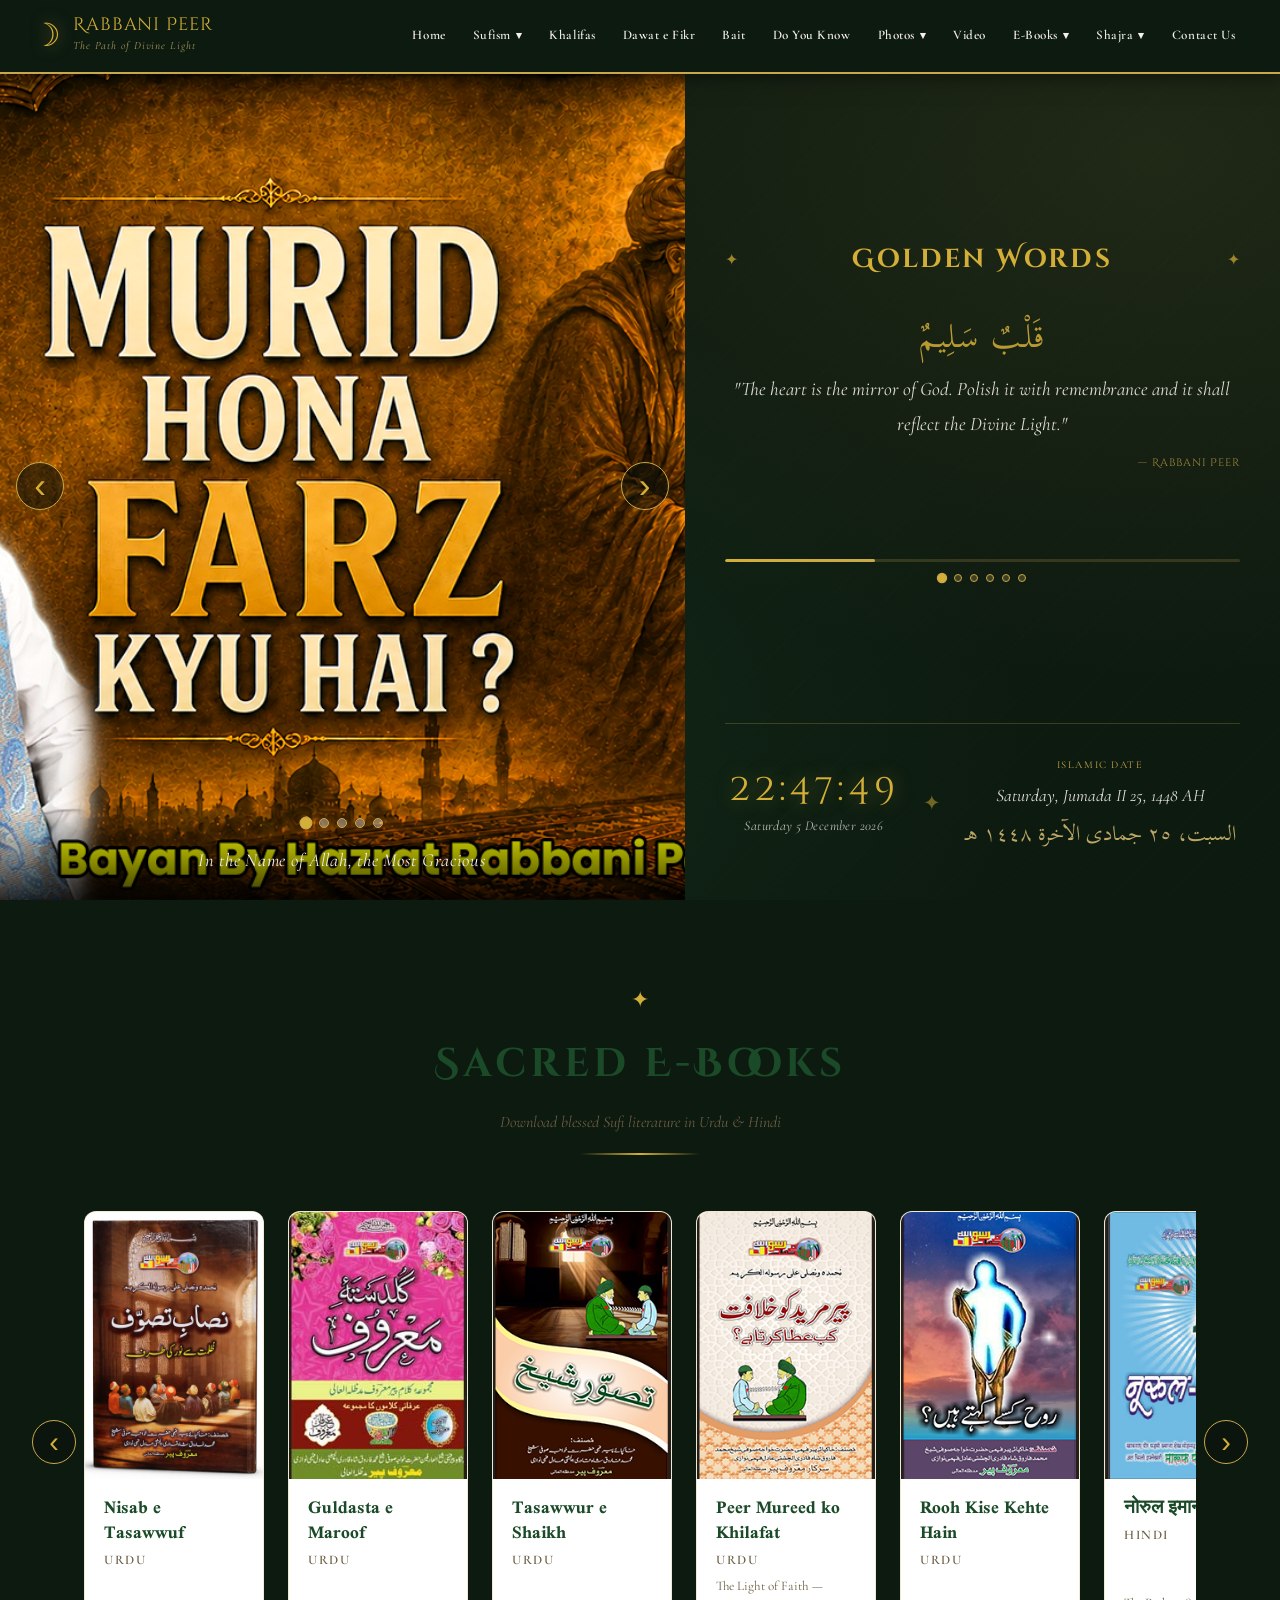
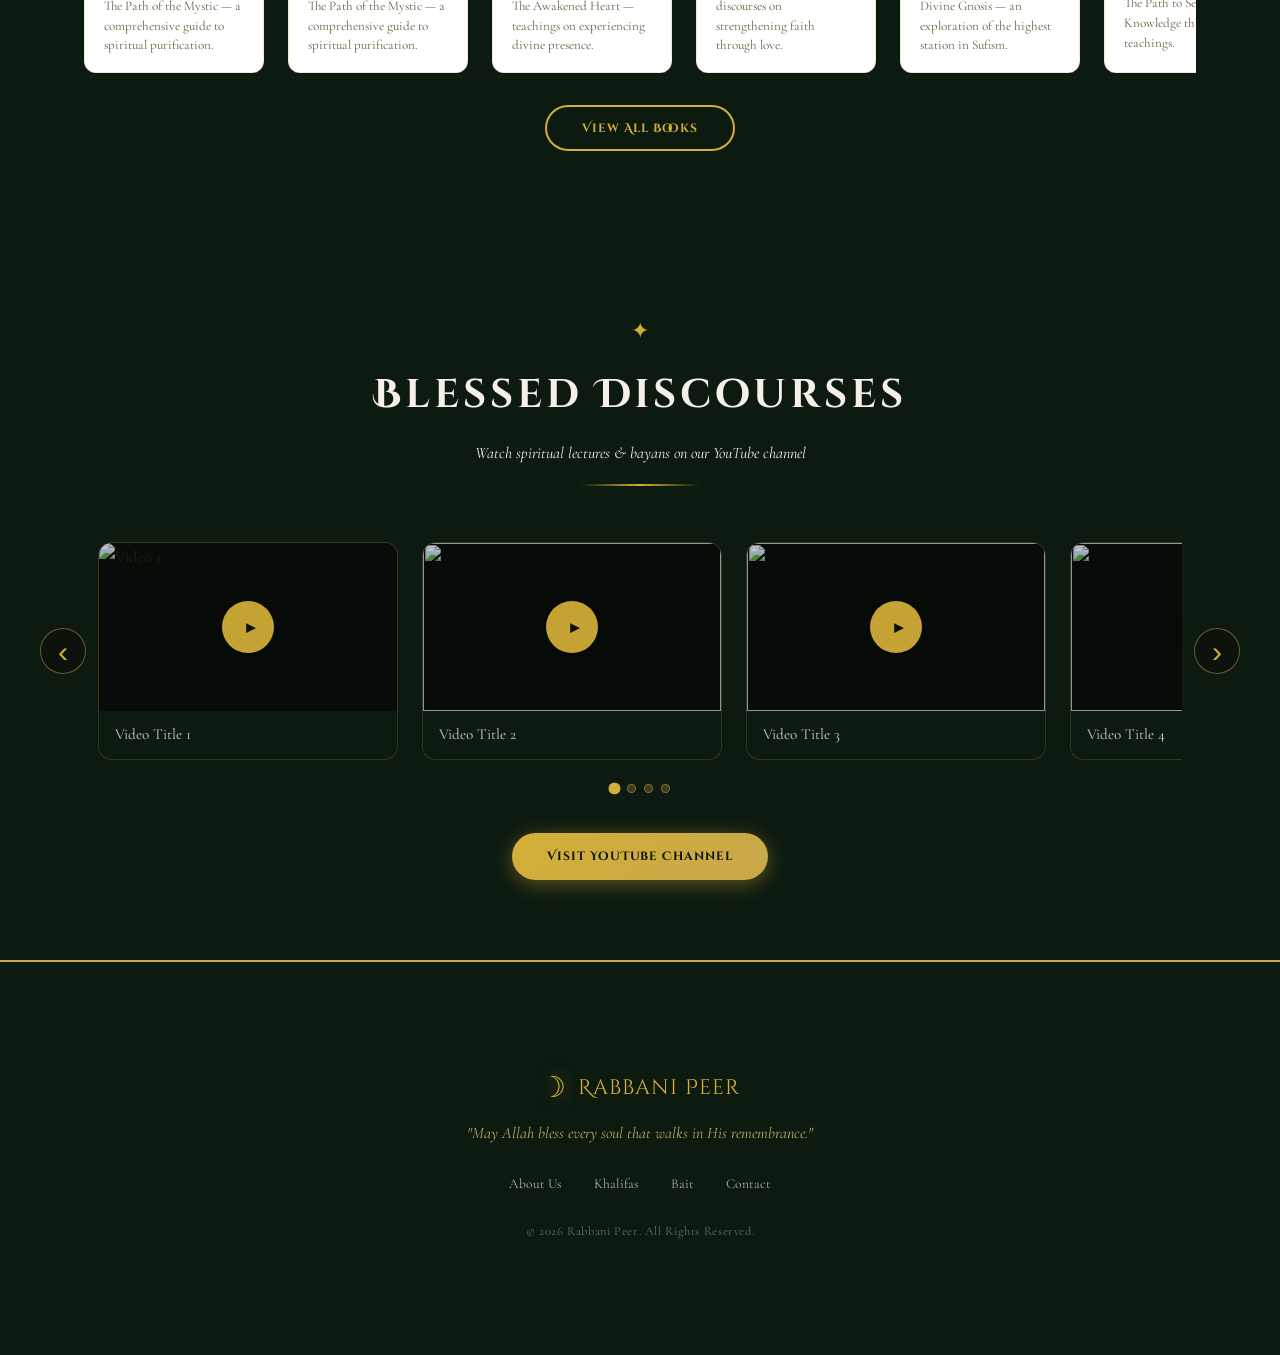
==== commit e692642e: "date chnage" ====
--- a/index.html
+++ b/index.html
@@ -997,7 +997,7 @@
       <a href="#" onclick="showPage('bait')">Bait</a>
       <a href="#" onclick="showPage('contact')">Contact</a>
     </div>
-    <p class="footer-copy">© 2024 Rabbani Peer. All Rights Reserved.</p>
+    <p class="footer-copy">© 2026 Rabbani Peer. All Rights Reserved.</p>
   </div>
 </footer>
 
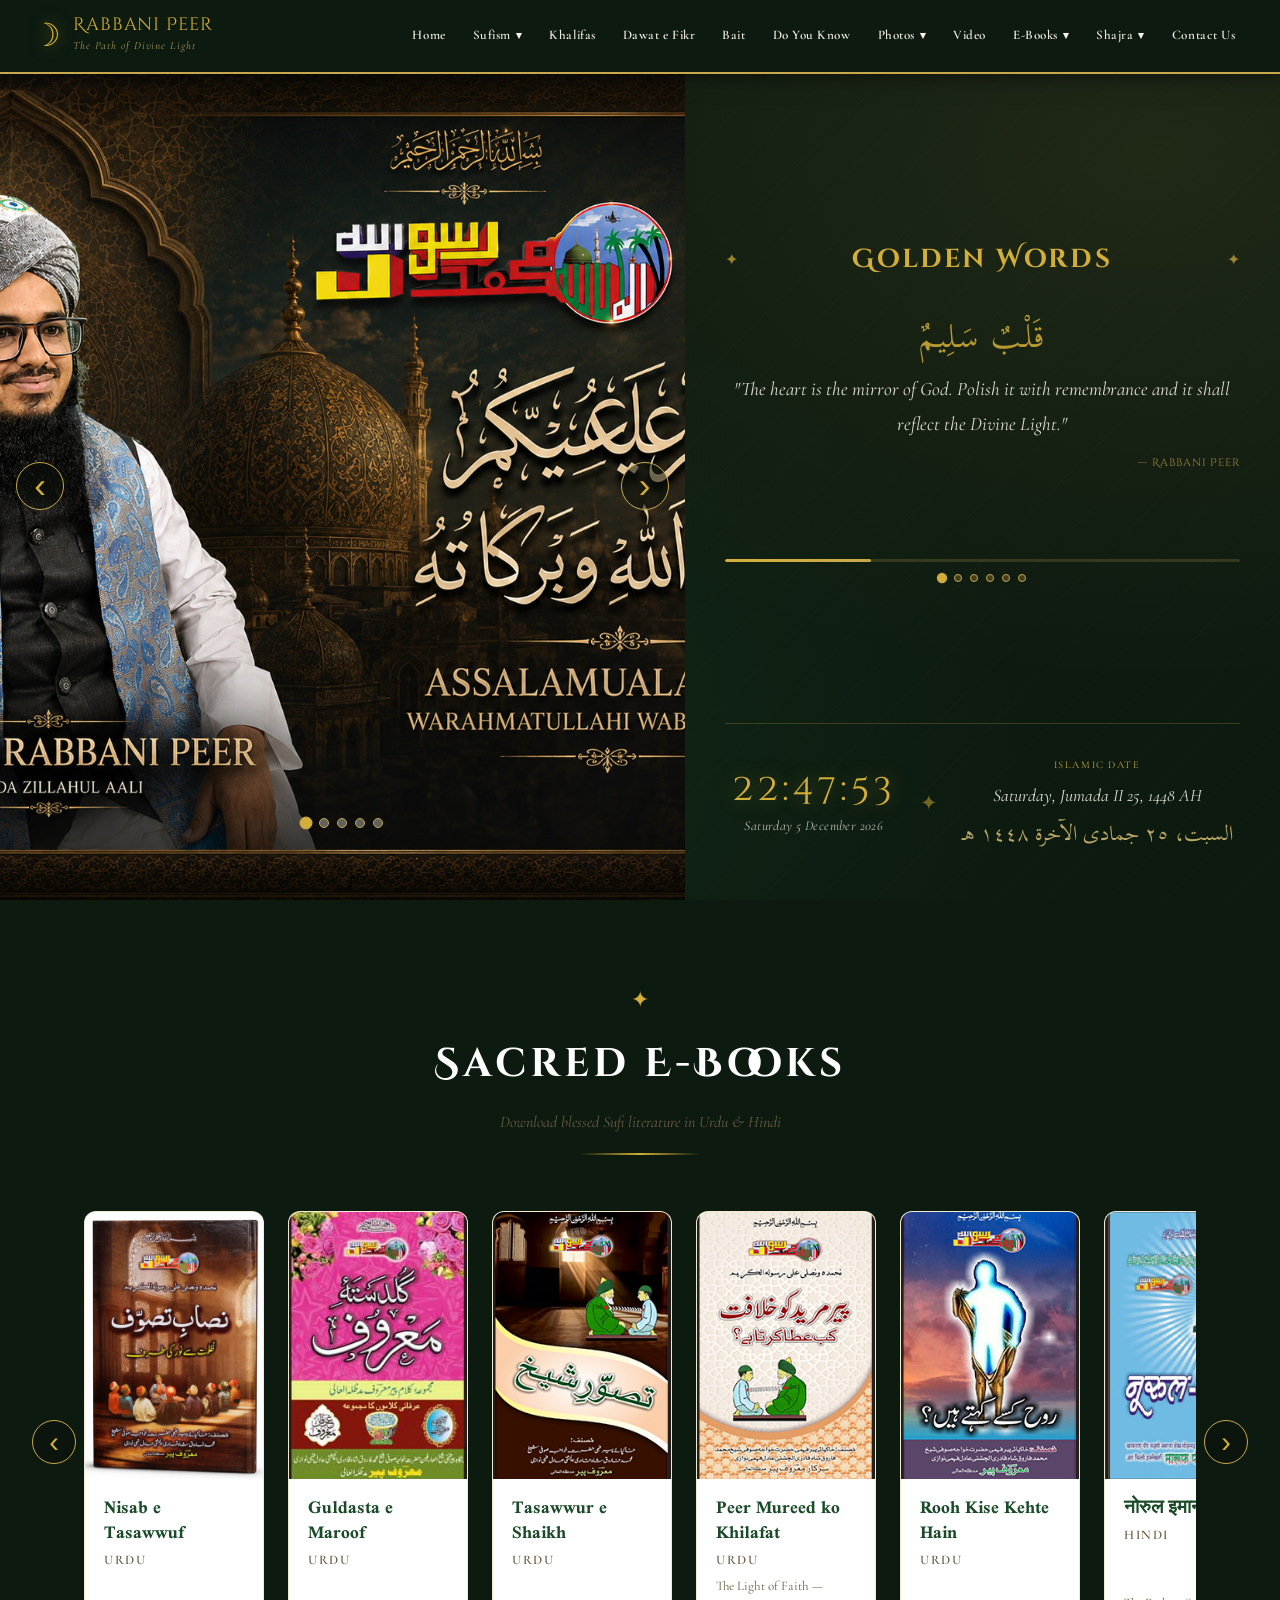
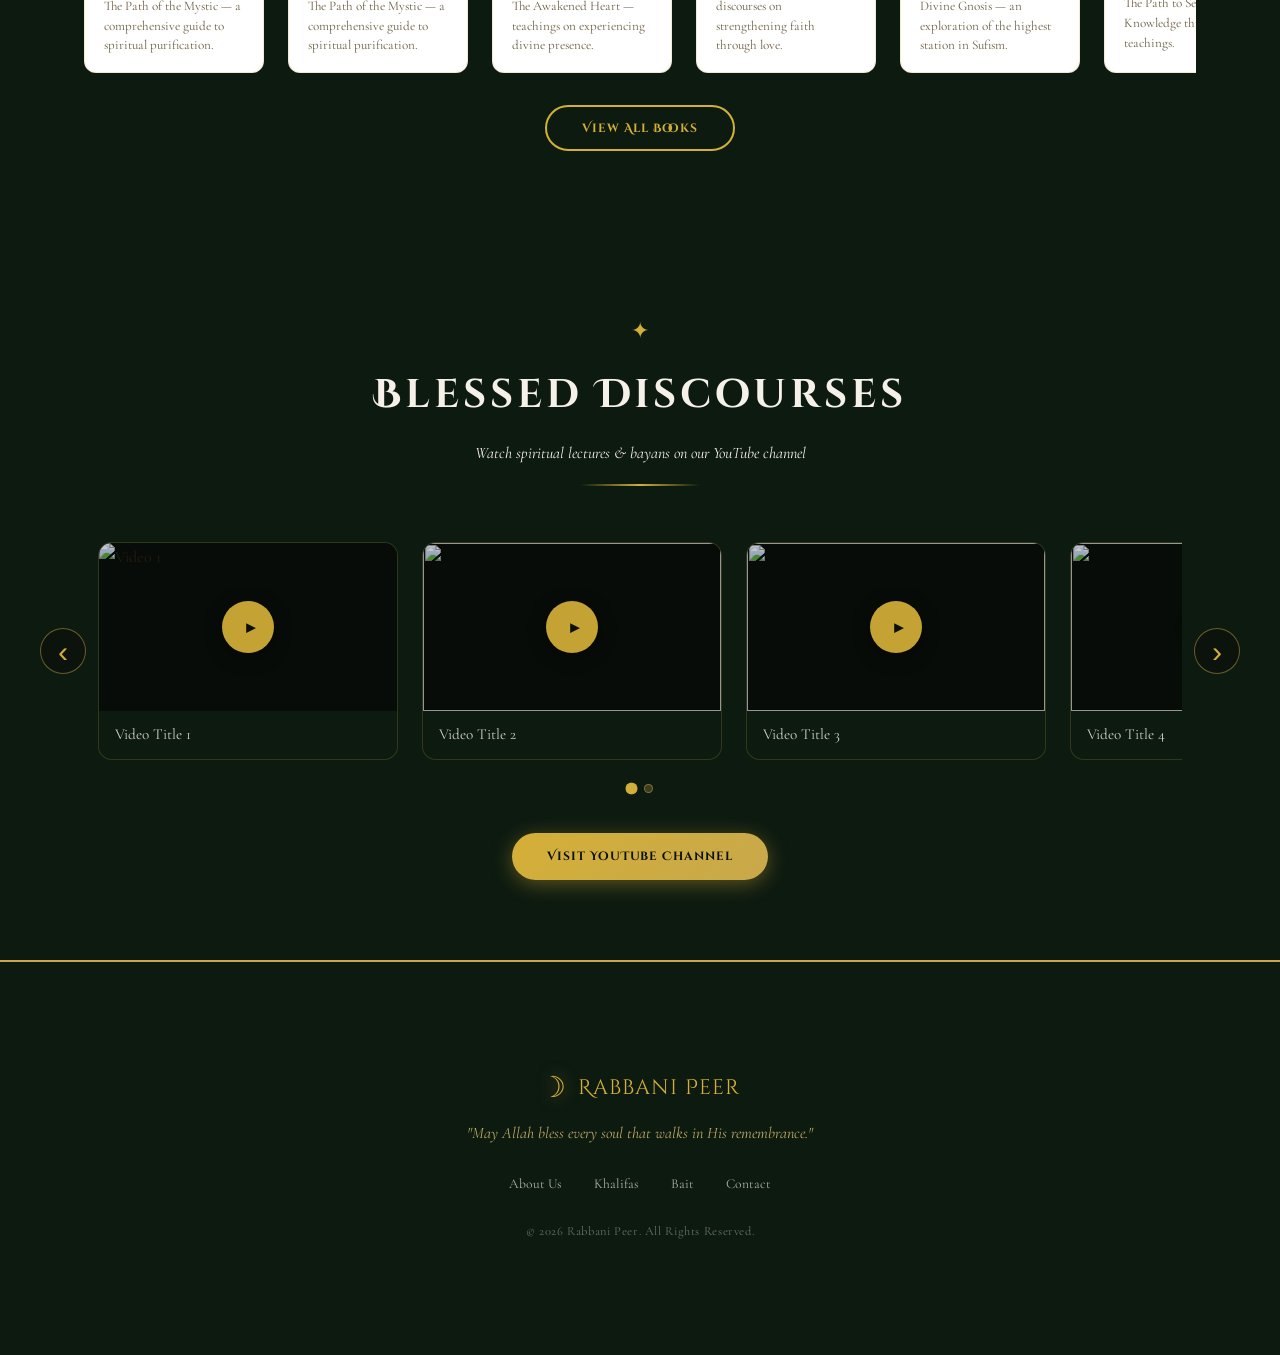
==== commit 98b348e3: "adding images adding image and changing some codes" ====
--- a/index.html
+++ b/index.html
@@ -94,34 +94,29 @@
         <div class="hero-carousel" id="heroCarousel">
 
         <div class="hc-slide active">
-          <div class="hc-img-ph" style="background-image: url('murid-banna.png');">
-            <div class="hc-caption">In the Name of Allah, the Most Gracious</div>
+          <div class="hc-img-ph" style="background-image: url('Banner-1.png');">
+            
           </div>
         </div>
 
           <div class="hc-slide">
-          <div class="hc-img-ph" style="background-image: url('slide2.jpg');">
-            <div class="hc-caption">The Path of Tasawwuf Illuminated</div>
+          <div class="hc-img-ph" style="background-image: url('Banner-2.png');">
+            
           </div>
         </div>
 
         <div class="hc-slide">
-          <div class="hc-img-ph" style="background-image: url('slide3.jpg');">
-            <div class="hc-caption">Where the Hearts Find Peace</div>
+          <div class="hc-img-ph" style="background-image: url('Banner-3.png');">
+            
           </div>
         </div>
 
         <div class="hc-slide">
           <div class="hc-img-ph" style="background-image: url('slide4.jpg');">
-            <div class="hc-caption">Remembrance — The Nourishment of the Soul</div>
-          </div>
-        </div>
-
-        <div class="hc-slide">
-          <div class="hc-img-ph" style="background-image: url('slide5.jpg');">
-            <div class="hc-caption">Carrying the Light of the Silsila</div>
-          </div>
-        </div>
+            
+          </div>
+        </div>
+
         </div><!-- /hero-carousel -->
 
         <!-- Arrows -->
@@ -214,7 +209,7 @@
     <div class="home-section books-section">
       <div class="home-section-header">
         <div class="hs-ornament">✦</div>
-        <h2 class="hs-title">Sacred E-Books</h2>
+        <h2 class="hs-title" style="color: #ffffff;">Sacred E-Books</h2>
         <p class="hs-sub">Download blessed Sufi literature in Urdu &amp; Hindi</p>
       </div>
       <div class="book-carousel-wrap">
